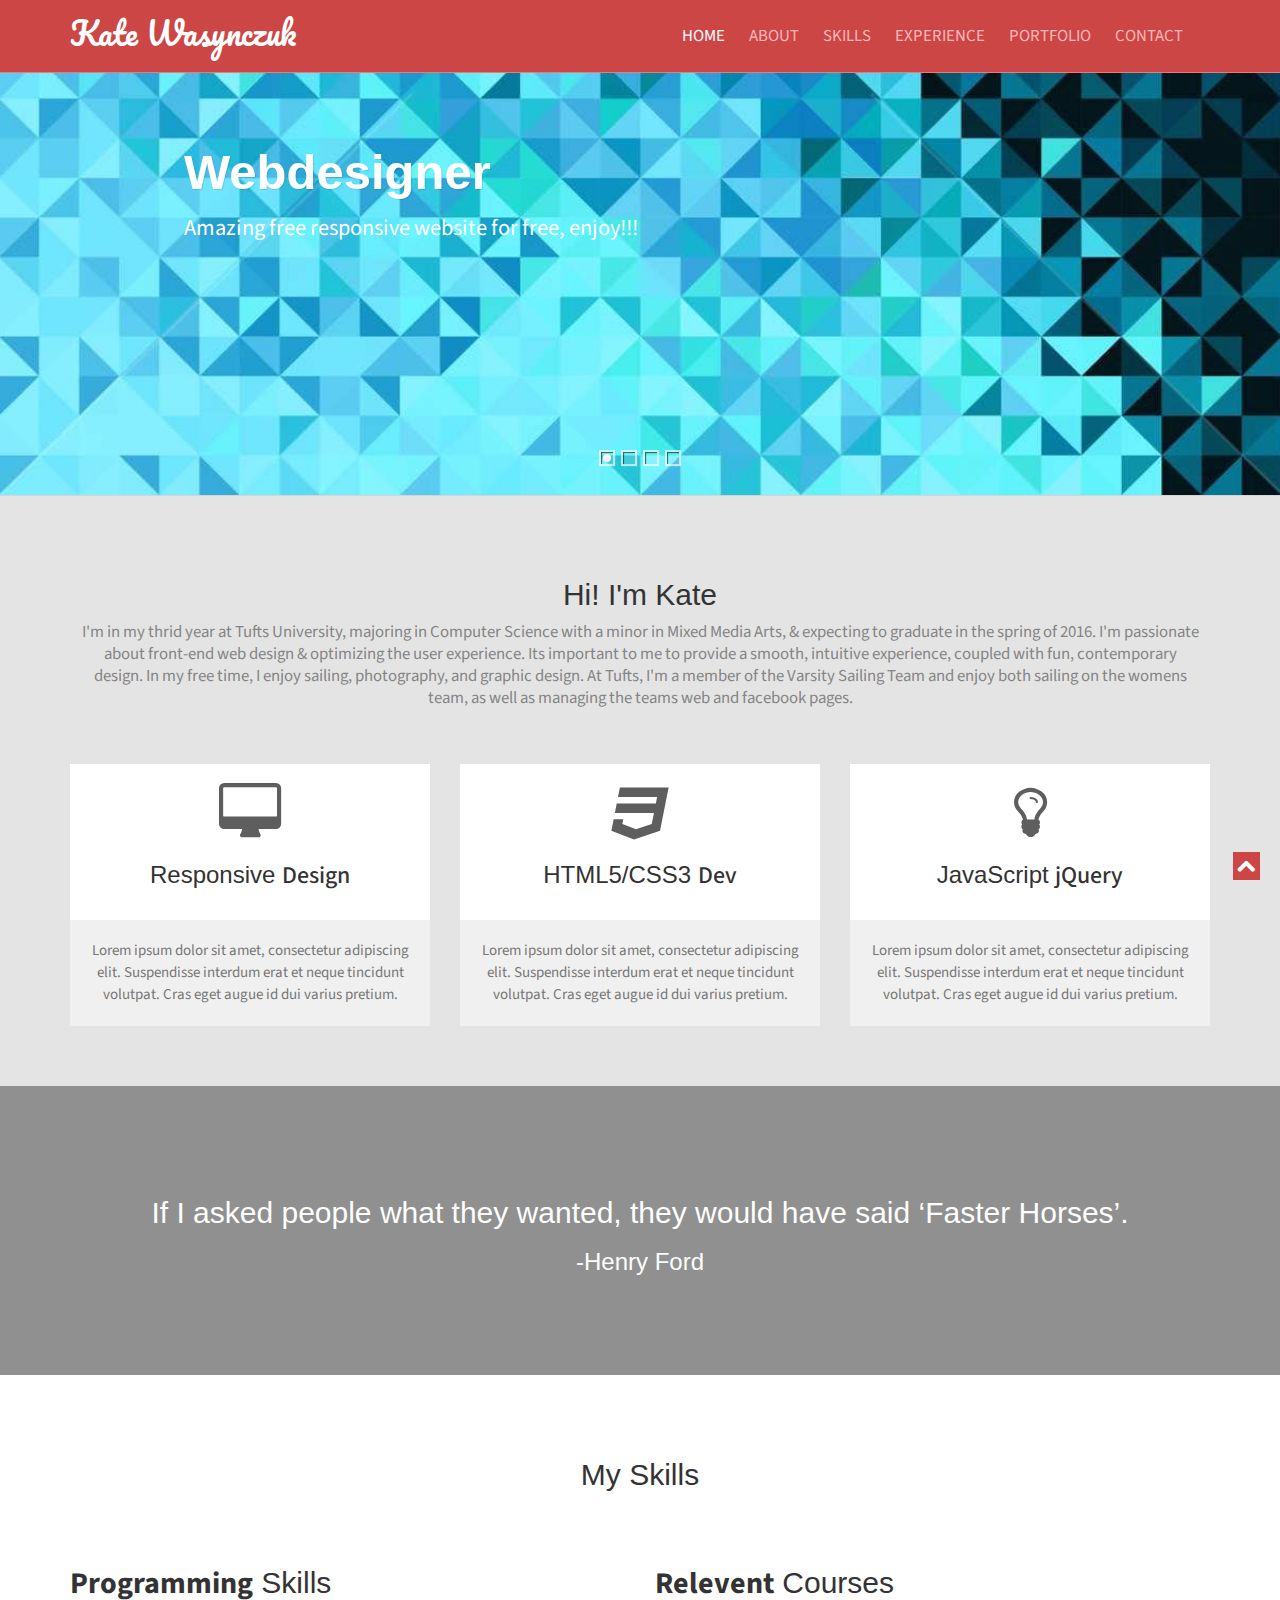
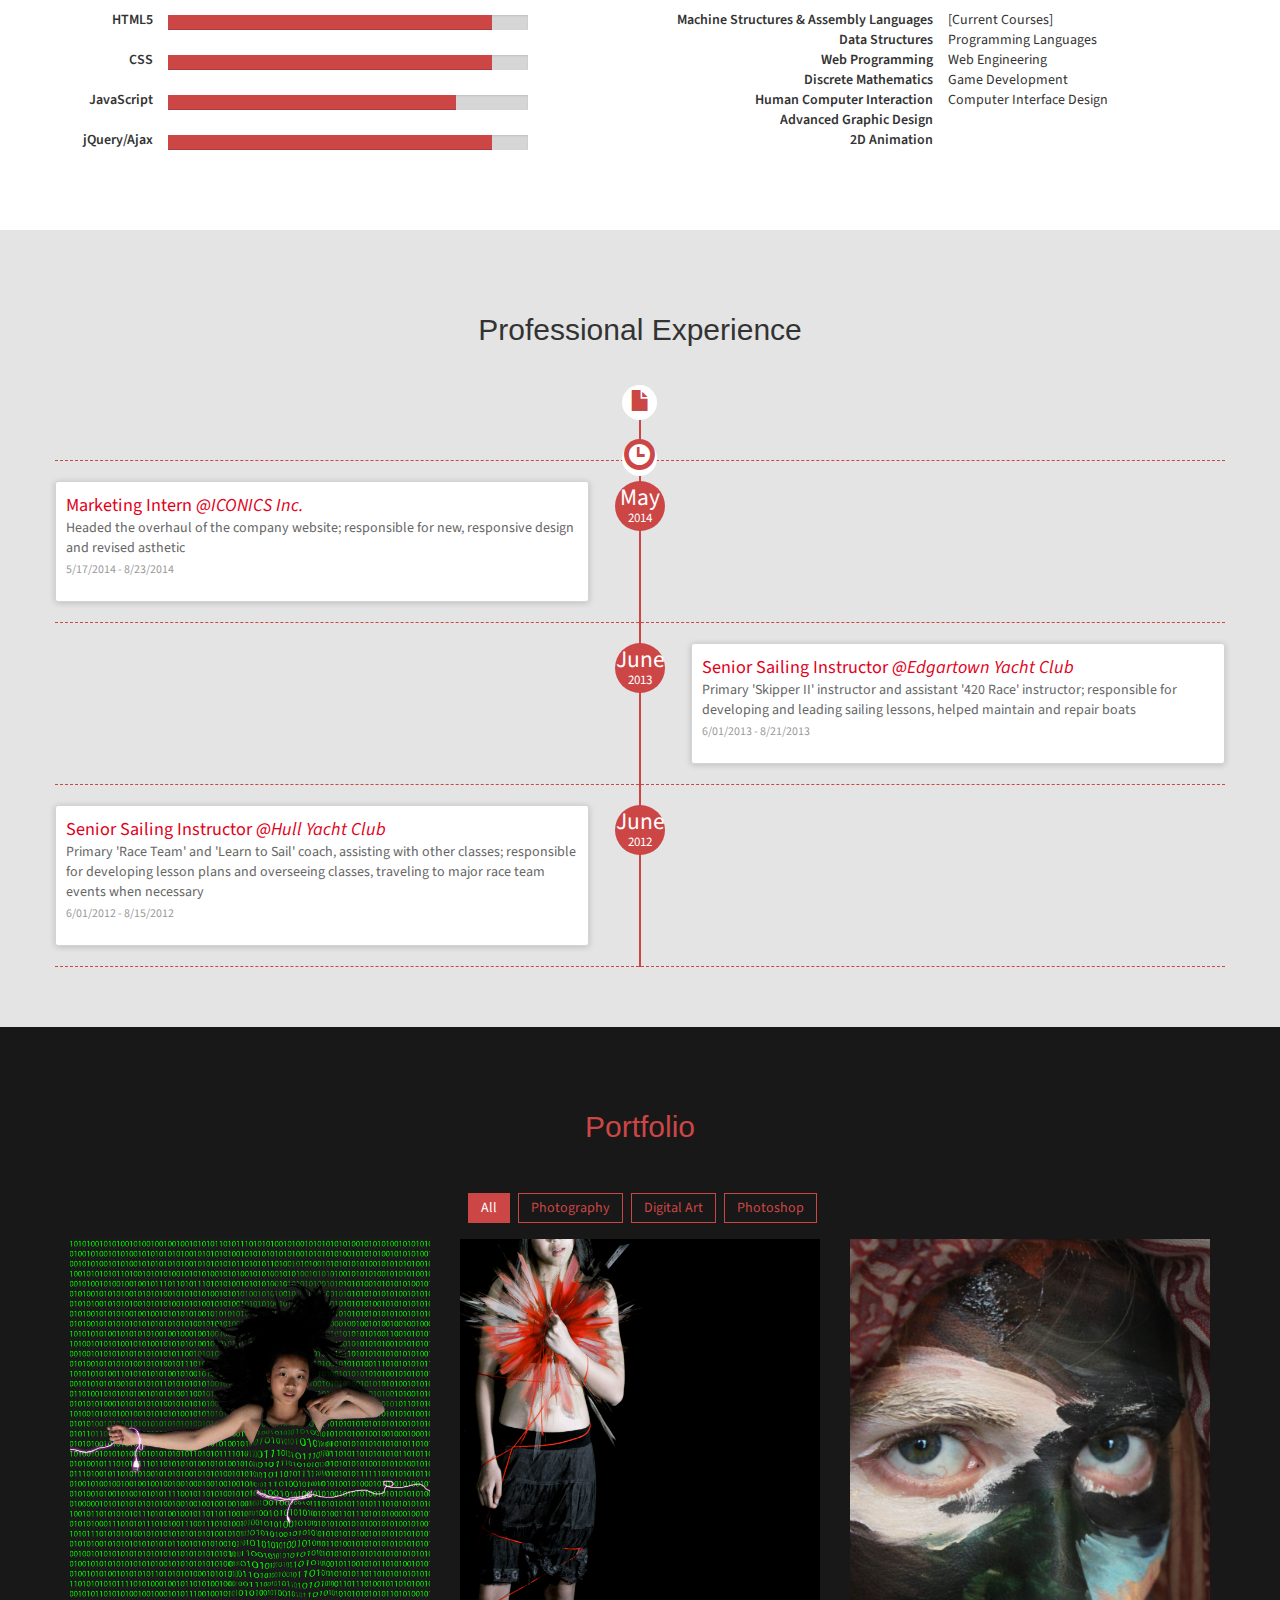
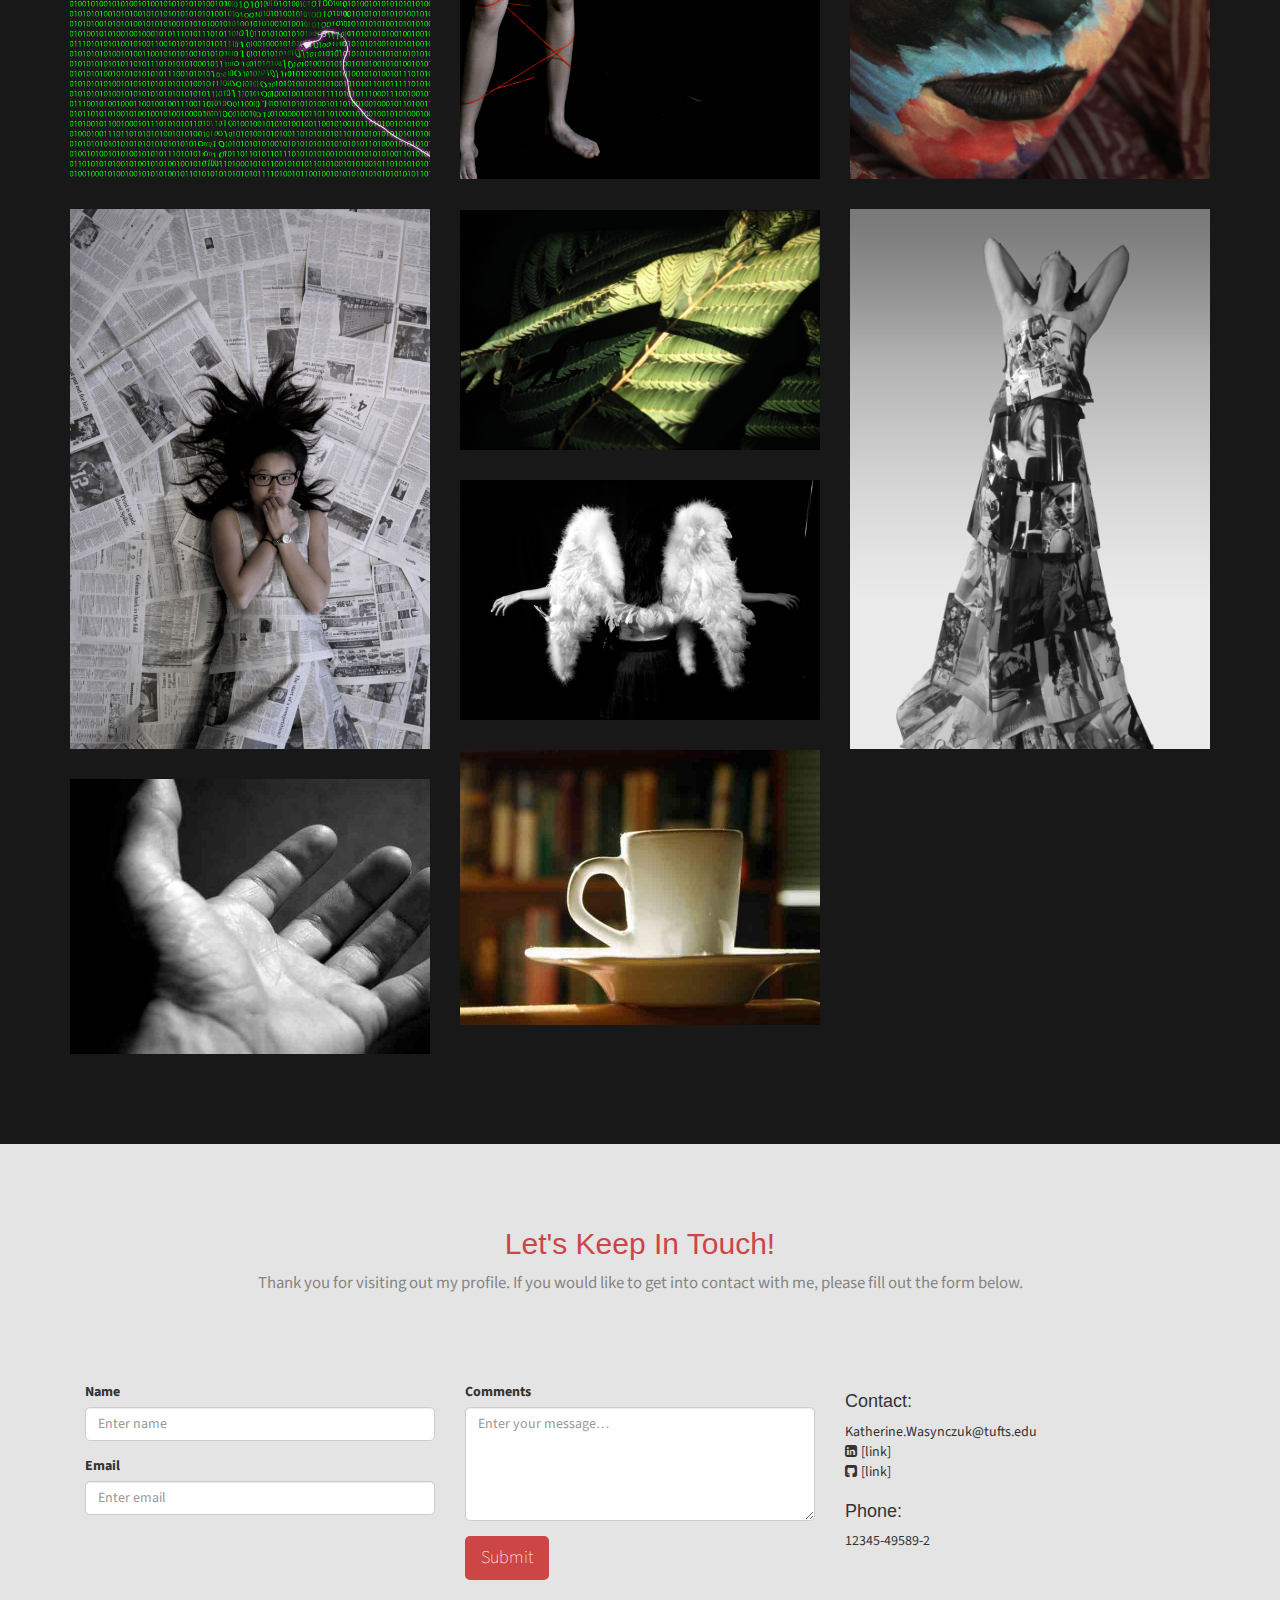
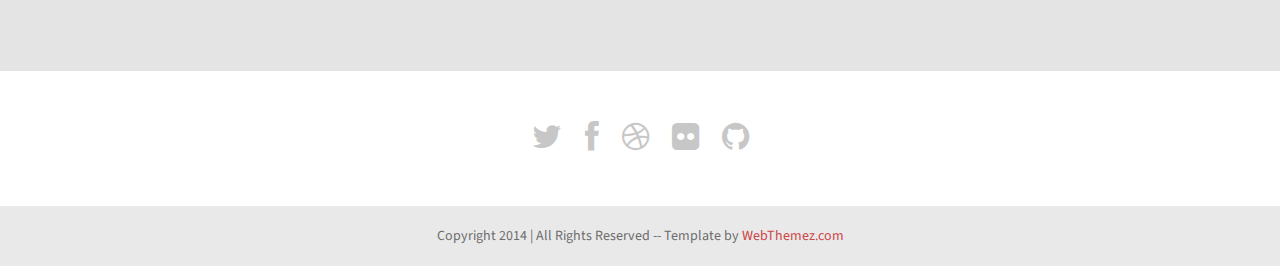
==== index.html @ 1df016c7 "first push" ====
<!doctype html>
<!--[if IE 7 ]>    <html lang="en-gb" class="isie ie7 oldie no-js"> <![endif]-->
<!--[if IE 8 ]>    <html lang="en-gb" class="isie ie8 oldie no-js"> <![endif]-->
<!--[if IE 9 ]>    <html lang="en-gb" class="isie ie9 no-js"> <![endif]-->
<!--[if (gt IE 9)|!(IE)]><!-->
<html lang="en-gb" class="no-js">
<!--<![endif]-->
<head>
    <meta charset="utf-8">
    <meta name="viewport" content="width=device-width, initial-scale=1, maximum-scale=1">
    <!--[if lt IE 9]> 
    <meta http-equiv="X-UA-Compatible" content="IE=edge,chrome=1">
    <![endif]-->
    <title>Kate Wasynczuk</title>
    <meta name="description" content="">
    <meta name="author" content="WebThemez">
    <!--[if lt IE 9]>
        <script src="http://html5shim.googlecode.com/svn/trunk/html5.js"></script>
    <![endif]-->
    <!--[if lte IE 8]>
		<script type="text/javascript" src="http://explorercanvas.googlecode.com/svn/trunk/excanvas.js"></script>
	<![endif]-->
    <link rel="stylesheet" href="css/bootstrap.min.css" />
    <link rel="stylesheet" type="text/css" href="css/isotope.css" media="screen" />
    <link rel="stylesheet" href="js/fancybox/jquery.fancybox.css" type="text/css" media="screen" />
    <link rel="stylesheet" type="text/css" href="css/da-slider.css" />
    <!-- Owl Carousel Assets -->
    <link href="js/owl-carousel/owl.carousel.css" rel="stylesheet">
    <link rel="stylesheet" href="css/styles.css" />
    <!-- Font Awesome -->
    <link href="font/css/font-awesome.min.css" rel="stylesheet">
</head>

<body>
    <header class="header">
        <div class="container">
            <nav class="navbar navbar-inverse" role="navigation">
                <div class="navbar-header">
                    <button type="button" id="nav-toggle" class="navbar-toggle" data-toggle="collapse" data-target="#main-nav">
                        <span class="sr-only">Toggle navigation</span>
                        <span class="icon-bar"></span>
                        <span class="icon-bar"></span>
                        <span class="icon-bar"></span>
                    </button>
                    <a href="#" class="navbar-brand scroll-top logo"><b>Kate Wasynczuk</b></a>
                </div>
                <!--/.navbar-header-->
                <div id="main-nav" class="collapse navbar-collapse">
                    <ul class="nav navbar-nav" id="mainNav">
                        <li class="active"><a href="#home" class="scroll-link">Home</a></li>
                        <li><a href="#aboutUs" class="scroll-link">About</a></li>
                        <li><a href="#skills" class="scroll-link">Skills</a></li>
                        <li><a href="#experience" class="scroll-link">Experience</a></li>
                        <li><a href="#portfolio" class="scroll-link">Portfolio</a></li>
                        <li><a href="#contactUs" class="scroll-link">Contact</a></li>
                    </ul>
                </div>
                <!--/.navbar-collapse-->
            </nav>
            <!--/.navbar-->
        </div>
        <!--/.container-->
    </header>
    <!--/.header-->
    <div id="#top"></div>
    <section id="home">
        <div class="banner-container">
            <img src="images/banner1.jpg" alt="banner" />
            <div class="container banner-content">
                <div id="da-slider" class="da-slider">
                    <div class="da-slide">
                        <h2>Webdesigner</h2>
                        <p>Amazing free responsive website for free, enjoy!!!</p>
                        <div class="da-img"></div>
                    </div>
                    <div class="da-slide">
                        <h2>UX/UI Developer</h2>
                        <p>I develop website using Bootstrap front-end framework..</p>
                        <div class="da-img"></div>
                    </div>
                    <div class="da-slide">
                        <h2>HTML5/CSS3</h2>
                        <p>HTML5 is a markup language used for structuring and presenting Web.</p>
                        <div class="da-img"></div>
                    </div>
                    <div class="da-slide">
                        <h2>JavaScript/jQuery</h2>
                        <p>jQuery: Write Less, Do More...</p>
                        <div class="da-img"></div>
                    </div>
				    <!--<nav class="da-arrows">
                        <span class="da-arrows-prev"></span>
                        <span class="da-arrows-next"></span>
                    </nav>-->
                </div>
            </div>
        </div>
    </section>
    <!--<section id="introText">
        <div class="container">
            <div class="text-center">
            <h1>I create beautiful responsive websites, Yes I am a UX geek</h1>
              <p>Lorem ipsum dolor sit amet, consectetur adipiscing elit. Suspendisse interdum erat et neque tincidunt volutpat. Cras eget augue id dui varius pretium. Cras posuere dolor risus. Pellentesque elementum ultricies quam, sit amet rhoncus nisl viverra in. Cras imperdiet nisi a euismod molestie. Ut a metus arcu. Pellentesque feugiat dictum erat. Nulla vehicula condimentum purus, quis imperdiet nisl ultricies eleifend. Nulla quis rhoncus risus. Ut vel vehicula urna.</p>
            </div>
        </div>

    </section>-->
    <!--About-->
    <section id="aboutUs" class="secPad">
        <div class="container">
            <div class="heading text-center">
                <!-- Heading -->
                <h2>Hi! I'm Kate</h2>
                <p>I'm in my thrid year at Tufts University, majoring in Computer Science with a minor in Mixed Media Arts, & expecting to graduate in the spring of 2016.
                I'm passionate about front-end web design & optimizing the user experience.  Its important to me to  provide a smooth, intuitive experience, coupled with fun, contemporary design. In my free time, I enjoy sailing, photography, and graphic design. At Tufts, I'm a member of the Varsity Sailing Team and enjoy both sailing on the womens team, as well as managing the teams web and facebook pages.</p>
            </div>
            <div class="row">
                <!-- item -->
                <div class="col-md-4 text-center tileBox">
                   <div class="txtHead"> <i class="fa fa-desktop"></i>
                    <h3>Responsive <span class="id-color">Design</span></h3></div>
                    <p>Lorem ipsum dolor sit amet, consectetur adipiscing elit. Suspendisse interdum erat et neque tincidunt volutpat. Cras eget augue id dui varius pretium.</p>
                </div>
                <!-- end: -->

                <!-- item -->
                <div class="col-md-4 text-center tileBox">
                    <div class="txtHead"><i class="fa fa-css3"></i>
                    <h3>HTML5/CSS3 <span class="id-color">Dev</span></h3></div>
                    <p>Lorem ipsum dolor sit amet, consectetur adipiscing elit. Suspendisse interdum erat et neque tincidunt volutpat. Cras eget augue id dui varius pretium.</p>
                </div>
                <!-- end: -->

                <!-- item -->
                <div class="col-md-4 text-center tileBox">
                    <div class="txtHead"><i class="fa fa-lightbulb-o"></i>
                    <h3>JavaScript <span class="id-color">jQuery</span></h3></div>
                    <p>Lorem ipsum dolor sit amet, consectetur adipiscing elit. Suspendisse interdum erat et neque tincidunt volutpat. Cras eget augue id dui varius pretium.</p>
                </div>
                <!-- end: -->
            </div>
        </div>
    </section>
    <!--Quote-->
    <section id="quote" class="bg-parlex">
        <div class="parlex-back">
            <div class="container secPad text-center">
				<h2>If I asked people what they wanted, they would have said ‘Faster Horses’.</h2><h3>-Henry Ford</h3>
            </div>
            <!--/.container-->
        </div>
    </section>
    
    <!--Skills-->
    <section id="skills" class="secPad white">
    	<div class="container">
        <div class="heading text-center">
                <!-- Heading -->
                <h2>My Skills</h2>
                <!--<p>Lorem ipsum dolor sit amet, consectetur adipiscing</p>-->
            </div>
        	<div class="row">
                <div class="col-sm-6">
                    <h2><strong>Programming</strong> Skills</h2>
                    <!--<p class="mrgBtm20">
                        It takes knowledge, smart work, and dedication to make great ideas come to life. I have been helping make great ideas happen for the past 7 years and am always ready for new challenges.
                
                    </p>-->
                    <div class="row">
                        <div class="col-md-2 skilltitle">HTML5</div>
                        <div class="col-md-8">
                            <div class="progress">
                                <div class="progress-bar" role="progressbar" aria-valuenow="90" aria-valuemin="0" aria-valuemax="100" style="width: 90%;">
                                    <span class="sr-only">90% Complete</span>
                                </div>
                            </div>
                        </div>
                    </div>
                    <div class="row">
                        <div class="col-md-2 skilltitle">CSS</div>
                        <div class="col-md-8">
                            <div class="progress">
                                <div class="progress-bar" role="progressbar" aria-valuenow="90" aria-valuemin="0" aria-valuemax="100" style="width: 90%;">
                                    <span class="sr-only">90% Complete</span>
                                </div>
                            </div>
                        </div>
                    </div>
                    <div class="row">
                        <div class="col-md-2 skilltitle">JavaScript</div>
                        <div class="col-md-8">
                            <div class="progress">
                                <div class="progress-bar" role="progressbar" aria-valuenow="80" aria-valuemin="0" aria-valuemax="100" style="width: 80%;">
                                    <span class="sr-only">80% Complete</span>
                                </div>
                            </div>
                        </div>
                    </div>
                    <div class="row">
                        <div class="col-md-2 skilltitle">jQuery/Ajax</div>
                        <div class="col-md-8">
                            <div class="progress">
                                <div class="progress-bar" role="progressbar" aria-valuenow="90" aria-valuemin="0" aria-valuemax="100" style="width: 90%;">
                                    <span class="sr-only">90% Complete</span>
                                </div>
                            </div>
                        </div>
                    </div>      
                </div>
                <div class="col-sm-6">
                    <h2><strong>Relevent</strong> Courses</h2>
                    <!--<p class="mrgBtm20">
                        Problem solving is not always about sitting in a board room talking about the way things should be done. I have a strong background in UI design which allows me to think on my feet and act upon it.
                
                    </p>-->
                    <div class="row">
                        <div class="col-md-6 skilltitle">Machine Structures & Assembly Languages</div>
                        <div class="col-md-5">[Current Courses]
                        </div>
                    </div>
                    <div class="row">
                        <div class="col-md-6 skilltitle">Data Structures</div>
                        <div class="col-md-5">Programming Languages
                        </div>
                    </div>
                    <div class="row">
                        <div class="col-md-6 skilltitle">Web Programming</div>
                        <div class="col-md-5">Web Engineering
                        </div>
                    </div>
                    <div class="row">
                        <div class="col-md-6 skilltitle">Discrete Mathematics</div>
                        <div class="col-md-5">Game Development
                        </div>
                    </div>
                    <div class="row">
                        <div class="col-md-6 skilltitle">Human Computer Interaction</div>
                        <div class="col-md-5">Computer Interface Design
                        </div>
                    </div>
                    <div class="row">
                        <div class="col-md-6 skilltitle">Advanced Graphic Design</div>
                        <div class="col-md-5">
                        </div>
                    </div>
                    <div class="row">
                        <div class="col-md-6 skilltitle">2D Animation</div>
                        <div class="col-md-5">
                        </div>
                    </div>
                    <!--<div class="row">
                        <div class="col-md-5 skilltitle">[Current]</div>
                        <div class="col-md-2">
                        </div>
                    </div>
                    <div class="row">
                        <div class="col-md-5 skilltitle">Programming Languages</div>
                        <div class="col-md-2">
                        </div>
                    </div>
                    <div class="row">
                        <div class="col-md-5 skilltitle">Web Engineering</div>
                        <div class="col-md-2">
                        </div>
                    </div>
                    <div class="row">
                        <div class="col-md-5 skilltitle">Computer Interface Design</div>
                        <div class="col-md-2">
                        </div>
                    </div>
                    <div class="row">
                        <div class="col-md-5 skilltitle">Game Development</div>
                        <div class="col-md-2">
                        </div>
                    </div>-->
                </div>
            </div>
        </div>        
    </section>
    
    <!--Experience-->
    <section id="experience" class="secPad">
    	<div class="container">     
           <div class="heading text-center">
                <!-- Heading -->
                <h2>Professional Experience</h2>
                <!--<p>Lorem ipsum dolor sit amet, consectetur adipiscing</p>-->
            </div>
        <div id="timeline"><div class="row timeline-movement timeline-movement-top">
        <div class="timeline-badge timeline-future-movement">
            <a href="#" title="Resume PDF">
                <span class="glyphicon glyphicon-file"></span>
            </a>
        </div>
        <div class="timeline-badge timeline-filter-movement">
            <a href="#">
                <span class="glyphicon glyphicon-time"></span>
            </a>
        </div>
    
    </div>
    <div class="row timeline-movement">
    
        <div class="timeline-badge">
            <span class="timeline-balloon-date-day">May</span>
            <span class="timeline-balloon-date-month">2014</span>
        </div>
    
    
        <!--<div class="col-sm-6  timeline-item">
            <div class="row">
                <div class="col-sm-11 col-sm-offset-1">
                    <div class="timeline-panel credits">
                        <ul class="timeline-panel-ul">
                            <li><span class="importo">Mussum ipsum cacilds</span></li>
                            <li><span class="causale">Lorem ipsum dolor sit amet, consectetur adipiscing elit. </span> </li>
                            <li><p><small class="text-muted"> 18/02/2014 - Present</small></p> </li>
                        </ul>
                    </div>
    
                </div>
            </div>
        </div>-->
    
        <div class="col-sm-6  timeline-item">
            <div class="row">
                <div class="col-sm-11">
                    <div class="timeline-panel debits">
                        <ul class="timeline-panel-ul">
                            <li><span class="importo">Marketing Intern <i>@ICONICS Inc.</i></span></li>
                            <li><span class="causale">Headed the overhaul of the company website; responsible for new, responsive design and revised asthetic</span> </li>
                            <li><p><small class="text-muted"> 5/17/2014 - 8/23/2014</small></p> </li>
                        </ul>
                    </div>
    
                </div>
            </div>
        </div>
    </div>
    
    <!--due -->
    
    <div class="row timeline-movement">
    
    
        <div class="timeline-badge">
            <span class="timeline-balloon-date-day">June</span>
            <span class="timeline-balloon-date-month">2013</span>
        </div>
    
        <!--<div class="col-sm-offset-6 col-sm-6  timeline-item">
            <div class="row">
                <div class="col-sm-offset-1 col-sm-11">
                    <div class="timeline-panel debits">
                        <ul class="timeline-panel-ul">
                            <li><span class="importo">Mussum ipsum cacilds</span></li>
                            <li><span class="causale">Lorem ipsum dolor sit amet, consectetur adipiscing elit. </span> </li>
                            <li><p><small class="text-muted"> 10/03/2013 - 18/02/2014</small></p> </li>
                        </ul>
                    </div>
    
                </div>
            </div>
        </div>-->
    
        <div class="col-sm-offset-6 col-sm-6  timeline-item">
            <div class="row">
                <div class="col-sm-offset-1 col-sm-11">
                    <div class="timeline-panel debits">
                        <ul class="timeline-panel-ul">
                            <li><span class="importo">Senior Sailing Instructor <i>@Edgartown Yacht Club</i></span></li>
                            <li><span class="causale">Primary 'Skipper II' instructor and assistant '420 Race' instructor; responsible for developing and leading sailing lessons, helped maintain and repair boats</span> </li>
                            <li><p><small class="text-muted"> 6/01/2013 - 8/21/2013</small></p> </li>
                        </ul>
                    </div>
    
                </div>
            </div>
        </div>
    
    
    </div>
    <div class="row timeline-movement">
    
    
        <div class="timeline-badge">
            <span class="timeline-balloon-date-day">June</span>
            <span class="timeline-balloon-date-month">2012</span>
        </div>
    
        <div class="col-sm-6  timeline-item">
            <div class="row">
                <div class="col-sm-11">
                    <div class="timeline-panel debits">
                        <ul class="timeline-panel-ul">
                            <li><span class="importo">Senior Sailing Instructor <i>@Hull Yacht Club</i></span></li>
                            <li><span class="causale">Primary 'Race Team' and 'Learn to Sail' coach, assisting with other classes; responsible for developing lesson plans and overseeing classes, traveling to major race team events when necessary</span> </li>
                            <li><p><small class="text-muted"> 6/01/2012 - 8/15/2012</small></p> </li>
                        </ul>
                    </div>
    
                </div>
            </div>
        </div>
    
        <!--<div class="col-sm-offset-6  col-sm-6  timeline-item">
            <div class="row">
                <div class="col-sm-11">
                    <div class="timeline-panel credits">
                        <ul class="timeline-panel-ul">
                            <li><span class="importo">Mussum ipsum cacilds</span></li>
                            <li><span class="causale">Lorem ipsum dolor sit amet, consectetur adipiscing elit. </span> </li>
                            <li><p><small class="text-muted"> 11/01/2010 - 10/03/2013</small></p> </li>
                        </ul>
                    </div>
    
                </div>
            </div>
        </div>-->
    
    
    </div>
    </div>
    </div>
    
    </section>
    
  
   <!--Portfolio-->
    <section id="portfolio" class="page-section section appear clearfix secPad">
        <div class="container">

            <div class="heading text-center">
                <!-- Heading -->
                <h2>Portfolio</h2>
                <!--<p>At lorem Ipsum available, but the majority have suffered alteration in some form by injected humour.</p>-->
            </div>

            <div class="row">
                <nav id="filter" class="col-md-12 text-center">
                    <ul>
                        <li><a href="#" class="current btn-theme btn-small" data-filter="*">All</a></li>
                        <!--<li><a href="#" class="btn-theme btn-small" data-filter=".webdesign">Web Design</a></li>-->
                        <li><a href="#" class="btn-theme btn-small" data-filter=".photography">Photography</a></li>
                        <li><a href="#" class="btn-theme btn-small" data-filter=".digital">Digital Art</a></li>
                        <li><a href="#" class="btn-theme btn-small" data-filter=".photoshop">Photoshop</a></li>
                    </ul>
                </nav>
                <div class="col-md-12">
                    <div class="row">
                        <div class="portfolio-items isotopeWrapper clearfix" id="3">

                            <article class="col-sm-4 isotopeItem digital">
                                <div class="portfolio-item">
                                    <img src="images/portfolio/digital.jpg" alt="" />
                                    <div class="portfolio-desc align-center">
                                        <div class="folio-info">
                                            <a href="images/portfolio/digital.jpg" class="fancybox">
                                                <!--<h5>title</h5>-->
                                                <i class="fa fa-arrows-alt fa-2x"></i></a>
                                        </div>
                                    </div>
                                </div>
                            </article>

                            <article class="col-sm-4 isotopeItem photoshop">
                                <div class="portfolio-item">
                                    <img src="images/portfolio/explode.jpg" alt="" />
                                    <div class="portfolio-desc align-center">
                                        <div class="folio-info">
                                            <a href="images/portfolio/explode.jpg" class="fancybox">
                                                <!--<h5>title</h5>-->
                                                <i class="fa fa-arrows-alt fa-2x"></i></a>
                                        </div>
                                    </div>
                                </div>
                            </article>


                            <article class="col-sm-4 isotopeItem photography">
                                <div class="portfolio-item">
                                    <img src="images/portfolio/painted.jpg" alt="" />
                                    <div class="portfolio-desc align-center">
                                        <div class="folio-info">
                                            <a href="images/portfolio/painted.jpg" class="fancybox">
                                                <!--<h5>title</h5>-->
                                                <i class="fa fa-arrows-alt fa-2x"></i></a>
                                        </div>
                                    </div>
                                </div>
                            </article>

                            <article class="col-sm-4 isotopeItem photography">
                                <div class="portfolio-item">
                                    <img src="images/portfolio/news.jpg" alt="" />
                                    <div class="portfolio-desc align-center">
                                        <div class="folio-info">
                                            <a href="images/portfolio/news.jpg" class="fancybox">
                                                <!--<h5>title</h5>-->
                                                <i class="fa fa-arrows-alt fa-2x"></i></a>
                                        </div>
                                    </div>
                                </div>
                            </article>

                            <article class="col-sm-4 isotopeItem photography">
                                <div class="portfolio-item">
                                    <img src="images/portfolio/media.jpg" alt="" />
                                    <div class="portfolio-desc align-center">
                                        <div class="folio-info">
                                            <a href="images/portfolio/media.jpg" class="fancybox">
                                                <!--<h5>title</h5>-->
                                                <i class="fa fa-arrows-alt fa-2x"></i></a>
                                        </div>
                                    </div>
                                </div>
                            </article>

                            <article class="col-sm-4 isotopeItem photography">
                                <div class="portfolio-item">
                                    <img src="images/portfolio/leaf.jpg" alt="" />
                                    <div class="portfolio-desc align-center">
                                        <div class="folio-info">
                                            <a href="images/portfolio/leaf.jpg" class="fancybox">
                                                <!--<h5>title</h5>-->
                                                <i class="fa fa-arrows-alt fa-2x"></i></a>
                                        </div>
                                    </div>
                                </div>
                            </article>

                            <article class="col-sm-4 isotopeItem photography">
                                <div class="portfolio-item">
                                    <img src="images/portfolio/angel.jpg" alt="" />
                                    <div class="portfolio-desc align-center">
                                        <div class="folio-info">
                                            <a href="images/portfolio/angel.jpg" class="fancybox">
                                                <!--<h5>title</h5>-->
                                                <i class="fa fa-arrows-alt fa-2x"></i></a>
                                        </div>
                                    </div>
                                </div>
                            </article>

                            <article class="col-sm-4 isotopeItem photography">
                                <div class="portfolio-item">
                                    <img src="images/portfolio/img8.jpg" alt="" />
                                    <div class="portfolio-desc align-center">
                                        <div class="folio-info">
                                            <a href="images/portfolio/img8.jpg" class="fancybox">
                                                <h5>Project Name</h5>
                                                <i class="fa fa-arrows-alt fa-2x"></i></a>
                                        </div>
                                    </div>
                                </div>
                            </article>

                            <article class="col-sm-4 isotopeItem print">
                                <div class="portfolio-item">
                                    <img src="images/portfolio/img9.jpg" alt="" />
                                    <div class="portfolio-desc align-center">
                                        <div class="folio-info">
                                            <a href="images/portfolio/img9.jpg" class="fancybox">
                                                <h5>Project Name</h5>
                                                <i class="fa fa-arrows-alt fa-2x"></i></a>
                                        </div>
                                    </div>
                                </div>
                            </article>
                        </div>

                    </div>


                </div>
            </div>

        </div>
    </section>

	<!--Contact -->
    <section id="contactUs" class="page-section secPad">
        <div class="container">

            <div class="row">
                <div class="heading text-center">
                    <!-- Heading -->
                    <h2>Let's Keep In Touch!</h2>
                    <p>Thank you for visiting out my profile. If you would like to get into contact with me, please fill out the form below.</p>
                </div>
            </div>

            <div class="row mrgn30">

                <form method="post" action="" id="contactfrm" role="form">

                    <div class="col-sm-4">
                        <div class="form-group">
                            <label for="name">Name</label>
                            <input type="text" class="form-control" name="name" id="name" placeholder="Enter name" title="Please enter your name (at least 2 characters)">
                        </div>
                        <div class="form-group">
                            <label for="email">Email</label>
                            <input type="email" class="form-control" name="email" id="email" placeholder="Enter email" title="Please enter a valid email address">
                        </div>
                    </div>
                    <div class="col-sm-4">
                        <div class="form-group">
                            <label for="comments">Comments</label>
                            <textarea name="comment" class="form-control" id="comments" cols="3" rows="5" placeholder="Enter your message…" title="Please enter your message (at least 10 characters)"></textarea>
                        </div>
                        <button name="submit" type="submit" class="btn btn-lg btn-primary" id="submit">Submit</button>
                        <div class="result"></div>
                    </div>
                </form>
                <div class="col-sm-4">
                    <h4>Contact:</h4>
                    <address>
                        Katherine.Wasynczuk@tufts.edu<br>
                        <i class="fa fa-linkedin-square">&nbsp;</i>[link]<br>
                        <i class="fa fa-github-square">&nbsp;</i>[link]
                        <br>
                    </address>
                    <h4>Phone:</h4>
                    <address>
                        12345-49589-2<br>
                    </address>
                </div>
            </div>
        </div>
        <!--/.container-->
    </section>
    <footer>
        <div class="container">
            <div class="social text-center">
                <a href="#"><i class="fa fa-twitter"></i></a>
                <a href="#"><i class="fa fa-facebook"></i></a>
                <a href="#"><i class="fa fa-dribbble"></i></a>
                <a href="#"><i class="fa fa-flickr"></i></a>
                <a href="#"><i class="fa fa-github"></i></a>
            </div>

            <div class="clear"></div>
            <!--CLEAR FLOATS-->
        </div>
    </footer>
    <!--/.page-section-->
    <section class="copyright">
        <div class="container">
            <div class="row">
                <div class="col-sm-12 text-center">
                    Copyright 2014 | All Rights Reserved  -- Template by <a href="http://webThemez.com">WebThemez.com</a>
                </div>
            </div>
            <!-- / .row -->
        </div>
    </section>
    <a href="#top" class="topHome"><i class="fa fa-chevron-up fa-2x"></i></a>

    <!--[if lte IE 8]><script src="//ajax.googleapis.com/ajax/libs/jquery/1.11.0/jquery.min.js"></script><![endif]-->
    <script src="js/modernizr-latest.js"></script>
    <script src="js/jquery-1.8.2.min.js" type="text/javascript"></script>
    <script src="js/bootstrap.min.js" type="text/javascript"></script>
    <script src="js/jquery.isotope.min.js" type="text/javascript"></script>
    <script src="js/fancybox/jquery.fancybox.pack.js" type="text/javascript"></script>
    <script src="js/jquery.nav.js" type="text/javascript"></script>
    <script src="js/jquery.cslider.js" type="text/javascript"></script>
    <script src="js/custom.js" type="text/javascript"></script>
    <script src="js/owl-carousel/owl.carousel.js"></script>
</body>
</html>
---- css/isotope.css ----
/* Start: Recommended Isotope styles */

/**** Isotope Filtering ****/

.isotope-item {
  z-index: 2;
}

.isotope-hidden.isotope-item {
  pointer-events: none;
  z-index: 1;
}

/**** Isotope CSS3 transitions ****/

.isotope,
.isotope .isotope-item {
  -webkit-transition-duration: 0.8s;
     -moz-transition-duration: 0.8s;
      -ms-transition-duration: 0.8s;
       -o-transition-duration: 0.8s;
          transition-duration: 0.8s;
}

.isotope {
  -webkit-transition-property: height, width;
     -moz-transition-property: height, width;
      -ms-transition-property: height, width;
       -o-transition-property: height, width;
          transition-property: height, width;
}

.isotope .isotope-item {
  -webkit-transition-property: -webkit-transform, opacity;
     -moz-transition-property:    -moz-transform, opacity;
      -ms-transition-property:     -ms-transform, opacity;
       -o-transition-property:         top, left, opacity;
          transition-property:         transform, opacity;
}

/**** disabling Isotope CSS3 transitions ****/

.isotope.no-transition,
.isotope.no-transition .isotope-item,
.isotope .isotope-item.no-transition {
  -webkit-transition-duration: 0s;
     -moz-transition-duration: 0s;
      -ms-transition-duration: 0s;
       -o-transition-duration: 0s;
          transition-duration: 0s;
}

/* End: Recommended Isotope styles */



/* disable CSS transitions for containers with infinite scrolling*/
.isotope.infinite-scrolling {
  -webkit-transition: none;
     -moz-transition: none;
      -ms-transition: none;
       -o-transition: none;
          transition: none;
}



/**** Isotope styles ****/

/* required for containers to inherit vertical size from window */
/*html,
body {
  height: 100%;
}*/

#container {
  border: 1px solid #666;
  padding: 5px;
  margin-bottom: 20px;
}

.element {
  width: 110px;
  height: 110px;
  margin: 5px;
  float: left;
  overflow: hidden;
  position: relative;
  background: #888;
  color: #222;
  -webkit-border-top-right-radius: 1.2em;
      -moz-border-radius-topright: 1.2em;
          border-top-right-radius: 1.2em;
}

.element.alkali          { background: #F00; background: hsl(   0, 100%, 50%); }
.element.alkaline-earth  { background: #F80; background: hsl(  36, 100%, 50%); }
.element.lanthanoid      { background: #FF0; background: hsl(  72, 100%, 50%); }
.element.actinoid        { background: #0F0; background: hsl( 108, 100%, 50%); }
.element.transition      { background: #0F8; background: hsl( 144, 100%, 50%); }
.element.post-transition { background: #0FF; background: hsl( 180, 100%, 50%); }
.element.metalloid       { background: #08F; background: hsl( 216, 100%, 50%); }
.element.other.nonmetal  { background: #00F; background: hsl( 252, 100%, 50%); }
.element.halogen         { background: #F0F; background: hsl( 288, 100%, 50%); }
.element.noble-gas       { background: #F08; background: hsl( 324, 100%, 50%); }


.element * {
  position: absolute;
  margin: 0;
}

.element .symbol {
  left: 0.2em;
  top: 0.4em;
  font-size: 3.8em;
  line-height: 1.0em;
  color: #FFF;
}
.element.large .symbol {
  font-size: 4.5em;
}

.element.fake .symbol {
  color: #000;
}

.element .name {
  left: 0.5em;
  bottom: 1.6em;
  font-size: 1.05em;
}

.element .weight {
  font-size: 0.9em;
  left: 0.5em;
  bottom: 0.5em;
}

.element .number {
  font-size: 1.25em;
  font-weight: bold;
  color: hsla(0,0%,0%,.5);
  right: 0.5em;
  top: 0.5em;
}

.variable-sizes .element.width2 { width: 230px; }

.variable-sizes .element.height2 { height: 230px; }

.variable-sizes .element.width2.height2 {
  font-size: 2.0em;
}

.element.large,
.variable-sizes .element.large,
.variable-sizes .element.large.width2.height2 {
  font-size: 3.0em;
  width: 350px;
  height: 350px;
  z-index: 100;
}

.clickable .element:hover {
  cursor: pointer;
}

.clickable .element:hover h3 {
  text-shadow:
    0 0 10px white,
    0 0 10px white
  ;
}

.clickable .element:hover h2 {
  color: white;
}
---- css/da-slider.css ----
.da-slider{
	width: 100%;
	min-width: 520px;
	height: 500px;
	position: relative;
	margin: 4% auto;
	overflow: hidden;
	/*background: transparent url(../images/waves.gif) repeat 0% 0%;
	border-top: 8px solid #efc34a;
	border-bottom: 8px solid #efc34a;
	box-shadow: 0px 1px 1px rgba(0,0,0,0.2), 0px -2px 1px #fff;*/ 
	-webkit-transition: background-position 1s ease-out 0.3s;
	-moz-transition: background-position 1s ease-out 0.3s;
	-o-transition: background-position 1s ease-out 0.3s;
	-ms-transition: background-position 1s ease-out 0.3s;
	transition: background-position 1s ease-out 0.3s;
}
.da-slide{
	position: absolute;
	width: 100%;
	height: 100%;
	top: 0px;
	left: 0px; 
	text-align: left;
}
.da-slide-current{
	z-index: 1000;
}
.da-slider-fb .da-slide{
	left: 100%;
}
.da-slider-fb  .da-slide.da-slide-current{
	left: 0px;
}
.da-slide h2,
.da-slide p,
.da-slide .da-link,
.da-slide .da-img{
	position: absolute;
	opacity: 0;
	left: 110%;
}
.da-slider-fb .da-slide h2,
.da-slider-fb .da-slide p,
.da-slider-fb .da-slide .da-link{
	left: 10%;
	opacity: 1;
}
.da-slider-fb .da-slide .da-img{
	left: 60%;
	opacity: 1;
}
.da-slide h2{
	color: #fff;
	font-size: 66px;
	width: 50%;
	top: 60px;
	white-space: nowrap;
	z-index: 10;
	text-shadow: 1px 1px 1px rgba(0,0,0,0.1); 
	font-weight: 700;
}
.da-slide p{
	width: 45%;
	top: 155px;
	color: #916c05;
	font-size: 18px;
	line-height: 26px;
	height: 80px;
	overflow: hidden;
	font-style: italic;
	font-weight: 400;
	font-style: italic;
}
.da-slide .da-img{
	text-align: center;
	width: 30%;
	top: 70px;
	height: 256px;
	line-height: 320px;
	left: 110%; /*60%*/
}
.da-slide .da-link{
	top: 270px; /*depends on p height*/
	color: #fff;
	text-shadow: 1px 1px 1px rgba(0,0,0,0.2);
	border: 3px solid rgba(255,255,255,0.8);
	padding: 2px 20px 0px;
	font-size: 16px;
	line-height: 30px;
	width: auto;
	text-align: center;
	background: rgba(255,255,255,0.2);
}
.da-slide .da-link:hover{
	background: rgba(255,255,255,0.3);
}
.da-dots{
	width: 100%;
	position: absolute;
	text-align: center;
	left: 0px;
	bottom: 20px;
	z-index: 2000;
	-moz-user-select: none;
	-webkit-user-select: none;
}
.da-dots span{
	display: inline-block;
	position: relative;
	width: 12px;
	height: 12px;
	border-radius: 50%;
	background: #fb6c00;
	margin: 3px;
	cursor: pointer;
	box-shadow: 
		1px 1px 1px rgba(0,0,0,0.1) inset, 
		1px 1px 1px rgba(255,255,255,0.1);
}
.da-dots span.da-dots-current:after{
	content: '';
	width: 8px;
	height: 8px;
	position: absolute;
	top: 2px;
	left: 2px;
	border-radius: 50%;
	background: rgb(255,255,255);
	background: -moz-linear-gradient(top, rgba(255,255,255,1) 0%, rgba(246,246,246,1) 47%, rgba(237,237,237,1) 100%);
	background: -webkit-gradient(linear, left top, left bottom, color-stop(0%,rgba(255,255,255,1)), color-stop(47%,rgba(246,246,246,1)), color-stop(100%,rgba(237,237,237,1)));
	background: -webkit-linear-gradient(top, rgba(255,255,255,1) 0%,rgba(246,246,246,1) 47%,rgba(237,237,237,1) 100%);
	background: -o-linear-gradient(top, rgba(255,255,255,1) 0%,rgba(246,246,246,1) 47%,rgba(237,237,237,1) 100%);
	background: -ms-linear-gradient(top, rgba(255,255,255,1) 0%,rgba(246,246,246,1) 47%,rgba(237,237,237,1) 100%);
	background: linear-gradient(top, rgba(255,255,255,1) 0%,rgba(246,246,246,1) 47%,rgba(237,237,237,1) 100%);
	filter: progid:DXImageTransform.Microsoft.gradient( startColorstr='#ffffff', endColorstr='#ededed',GradientType=0 );
}
.da-arrows{
	-moz-user-select: none;
	-webkit-user-select: none;
}
.da-arrows span{
	position: absolute;
	top: 50%;
	height: 30px;
	width: 30px;
	border-radius: 50%;
	background:rgba(255, 255, 255, 0.29);    
	cursor: pointer;
	z-index: 2000;
	opacity: 0;
	box-shadow: 
		1px 1px 1px rgba(0,0,0,0.1) inset, 
		1px 1px 1px rgba(255,255,255,0.1);
	-webkit-transition: opacity 0.4s ease-in-out-out 0.2s;
	-moz-transition: opacity 0.4s ease-in-out-out 0.2s;
	-o-transition: opacity 0.4s ease-in-out-out 0.2s;
	-ms-transition: opacity 0.4s ease-in-out-out 0.2s;
	transition: opacity 0.4s ease-in-out-out 0.2s;
}
.da-slider:hover .da-arrows span{
	opacity: 1;
}
.da-arrows span:after{
	content: '';
	position: absolute;
	width: 20px;
	height: 20px;
	top: 5px;
	left: 5px;
	background: transparent url(../images/arrows.png) no-repeat top left;
	border-radius: 50%;
	box-shadow: 1px 1px 2px rgba(0,0,0,0.1);
}
.da-arrows span:hover:after{
	box-shadow: 1px 1px 4px rgba(0,0,0,0.3);
}
.da-arrows span:active:after{
	box-shadow: 1px 1px 1px rgba(255,255,255,0.1);
}
.da-arrows span.da-arrows-next:after{
	background-position: top right;
}
.da-arrows span.da-arrows-prev{
	left: 15px;
}
.da-arrows span.da-arrows-next{
	right: 15px;
}

.da-slide-current h2,
.da-slide-current p,
.da-slide-current .da-link{
	left: 10%;
	opacity: 1;
}
.da-slide-current .da-img{
	left: 60%;
	opacity: 1;
}
/* Animation classes and animations */

/* Slide in from the right*/
.da-slide-fromright h2{
	-webkit-animation: fromRightAnim1 0.6s ease-in-out 0.8s both;
	-moz-animation: fromRightAnim1 0.6s ease-in-out 0.8s both;
	-o-animation: fromRightAnim1 0.6s ease-in-out 0.8s both;
	-ms-animation: fromRightAnim1 0.6s ease-in-out 0.8s both;
	animation: fromRightAnim1 0.6s ease-in-out 0.8s both;
}
.da-slide-fromright p{
	-webkit-animation: fromRightAnim2 0.6s ease-in-out 0.8s both;
	-moz-animation: fromRightAnim2 0.6s ease-in-out 0.8s both;
	-o-animation: fromRightAnim2 0.6s ease-in-out 0.8s both;
	-ms-animation: fromRightAnim2 0.6s ease-in-out 0.8s both;
	animation: fromRightAnim2 0.6s ease-in-out 0.8s both;
}
.da-slide-fromright .da-link{
	-webkit-animation: fromRightAnim3 0.4s ease-in-out 1.2s both;
	-moz-animation: fromRightAnim3 0.4s ease-in-out 1.2s both;
	-o-animation: fromRightAnim3 0.4s ease-in-out 1.2s both;
	-ms-animation: fromRightAnim3 0.4s ease-in-out 1.2s both;
	animation: fromRightAnim3 0.4s ease-in-out 1.2s both;
}
.da-slide-fromright .da-img{
	-webkit-animation: fromRightAnim4 0.6s ease-in-out 0.8s both;
	-moz-animation: fromRightAnim4 0.6s ease-in-out 0.8s both;
	-o-animation: fromRightAnim4 0.6s ease-in-out 0.8s both;
	-ms-animation: fromRightAnim4 0.6s ease-in-out 0.8s both;
	animation: fromRightAnim4 0.6s ease-in-out 0.8s both;
}
@-webkit-keyframes fromRightAnim1{
	0%{ left: 110%; opacity: 0; }
	100%{ left: 10%; opacity: 1; }
}
@-webkit-keyframes fromRightAnim2{
	0%{ left: 110%; opacity: 0; }
	100%{ left: 10%; opacity: 1; }
}
@-webkit-keyframes fromRightAnim3{
	0%{ left: 110%; opacity: 0; }
	1%{ left: 10%; opacity: 0; }
	100%{ left: 10%; opacity: 1; }
}
@-webkit-keyframes fromRightAnim4{
	0%{ left: 110%; opacity: 0; }
	100%{ left: 60%; opacity: 1; }
}

@-moz-keyframes fromRightAnim1{
	0%{ left: 110%; opacity: 0; }
	100%{ left: 10%; opacity: 1; }
}
@-moz-keyframes fromRightAnim2{
	0%{ left: 110%; opacity: 0; }
	100%{ left: 10%; opacity: 1; }
}
@-moz-keyframes fromRightAnim3{
	0%{ left: 110%; opacity: 0; }
	1%{ left: 10%; opacity: 0; }
	100%{ left: 10%; opacity: 1; }
}
@-moz-keyframes fromRightAnim4{
	0%{ left: 110%; opacity: 0; }
	100%{ left: 60%; opacity: 1; }
}

@-o-keyframes fromRightAnim1{
	0%{ left: 110%; opacity: 0; }
	100%{ left: 10%; opacity: 1; }
}
@-o-keyframes fromRightAnim2{
	0%{ left: 110%; opacity: 0; }
	100%{ left: 10%; opacity: 1; }
}
@-o-keyframes fromRightAnim3{
	0%{ left: 110%; opacity: 0; }
	1%{ left: 10%; opacity: 0; }
	100%{ left: 10%; opacity: 1; }
}
@-o-keyframes fromRightAnim4{
	0%{ left: 110%; opacity: 0; }
	100%{ left: 60%; opacity: 1; }
}

@-ms-keyframes fromRightAnim1{
	0%{ left: 110%; opacity: 0; }
	100%{ left: 10%; opacity: 1; }
}
@-ms-keyframes fromRightAnim2{
	0%{ left: 110%; opacity: 0; }
	100%{ left: 10%; opacity: 1; }
}
@-ms-keyframes fromRightAnim3{
	0%{ left: 110%; opacity: 0; }
	1%{ left: 10%; opacity: 0; }
	100%{ left: 10%; opacity: 1; }
}
@-ms-keyframes fromRightAnim4{
	0%{ left: 110%; opacity: 0; }
	100%{ left: 60%; opacity: 1; }
}

@keyframes fromRightAnim1{
	0%{ left: 110%; opacity: 0; }
	100%{ left: 10%; opacity: 1; }
}
@keyframes fromRightAnim2{
	0%{ left: 110%; opacity: 0; }
	100%{ left: 10%; opacity: 1; }
}
@keyframes fromRightAnim3{
	0%{ left: 110%; opacity: 0; }
	1%{ left: 10%; opacity: 0; }
	100%{ left: 10%; opacity: 1; }
}
@keyframes fromRightAnim4{
	0%{ left: 110%; opacity: 0; }
	100%{ left: 60%; opacity: 1; }
}
/* Slide in from the left*/
.da-slide-fromleft h2{
	-webkit-animation: fromLeftAnim1 0.6s ease-in-out 0.6s both;
	-moz-animation: fromLeftAnim1 0.6s ease-in-out 0.6s both;
	-o-animation: fromLeftAnim1 0.6s ease-in-out 0.6s both;
	-ms-animation: fromLeftAnim1 0.6s ease-in-out 0.6s both;
	animation: fromLeftAnim1 0.6s ease-in-out 0.6s both;
}
.da-slide-fromleft p{
	-webkit-animation: fromLeftAnim2 0.6s ease-in-out 0.6s both;
	-moz-animation: fromLeftAnim2 0.6s ease-in-out 0.6s both;
	-o-animation: fromLeftAnim2 0.6s ease-in-out 0.6s both;
	-ms-animation: fromLeftAnim2 0.6s ease-in-out 0.6s both;
	animation: fromLeftAnim2 0.6s ease-in-out 0.6s both;
}
.da-slide-fromleft .da-link{
	-webkit-animation: fromLeftAnim3 0.4s ease-in-out 1.2s both;
	-moz-animation: fromLeftAnim3 0.4s ease-in-out 1.2s both;
	-o-animation: fromLeftAnim3 0.4s ease-in-out 1.2s both;
	-ms-animation: fromLeftAnim3 0.4s ease-in-out 1.2s both;
	animation: fromLeftAnim3 0.4s ease-in-out 1.2s both;
}
.da-slide-fromleft .da-img{
	-webkit-animation: fromLeftAnim4 0.6s ease-in-out 0.6s both;
	-moz-animation: fromLeftAnim4 0.6s ease-in-out 0.6s both;
	-o-animation: fromLeftAnim4 0.6s ease-in-out 0.6s both;
	-ms-animation: fromLeftAnim4 0.6s ease-in-out 0.6s both;
	animation: fromLeftAnim4 0.6s ease-in-out 0.6s both;
}
@-webkit-keyframes fromLeftAnim1{
	0%{ left: -110%; opacity: 0; }
	100%{ left: 10%; opacity: 1; }
}
@-webkit-keyframes fromLeftAnim2{
	0%{ left: -110%; opacity: 0; }
	100%{ left: 10%; opacity: 1; }
}
@-webkit-keyframes fromLeftAnim3{
	0%{ left: -110%; opacity: 0; }
	1%{ left: 10%; opacity: 0; }
	100%{ left: 10%; opacity: 1; }
}
@-webkit-keyframes fromLeftAnim4{
	0%{ left: -110%; opacity: 0; }
	100%{ left: 60%; opacity: 1; }
}

@-moz-keyframes fromLeftAnim1{
	0%{ left: -110%; opacity: 0; }
	100%{ left: 10%; opacity: 1; }
}
@-moz-keyframes fromLeftAnim2{
	0%{ left: -110%; opacity: 0; }
	100%{ left: 10%; opacity: 1; }
}
@-moz-keyframes fromLeftAnim3{
	0%{ left: -110%; opacity: 0; }
	1%{ left: 10%; opacity: 0; }
	100%{ left: 10%; opacity: 1; }
}
@-moz-keyframes fromLeftAnim4{
	0%{ left: -110%; opacity: 0; }
	100%{ left: 60%; opacity: 1; }
}

@-o-keyframes fromLeftAnim1{
	0%{ left: -110%; opacity: 0; }
	100%{ left: 10%; opacity: 1; }
}
@-o-keyframes fromLeftAnim2{
	0%{ left: -110%; opacity: 0; }
	100%{ left: 10%; opacity: 1; }
}
@-o-keyframes fromLeftAnim3{
	0%{ left: -110%; opacity: 0; }
	1%{ left: 10%; opacity: 0; }
	100%{ left: 10%; opacity: 1; }
}
@-o-keyframes fromLeftAnim4{
	0%{ left: -110%; opacity: 0; }
	100%{ left: 60%; opacity: 1; }
}

@-ms-keyframes fromLeftAnim1{
	0%{ left: -110%; opacity: 0; }
	100%{ left: 10%; opacity: 1; }
}
@-ms-keyframes fromLeftAnim2{
	0%{ left: -110%; opacity: 0; }
	100%{ left: 10%; opacity: 1; }
}
@-ms-keyframes fromLeftAnim3{
	0%{ left: -110%; opacity: 0; }
	1%{ left: 10%; opacity: 0; }
	100%{ left: 10%; opacity: 1; }
}
@-ms-keyframes fromLeftAnim4{
	0%{ left: -110%; opacity: 0; }
	100%{ left: 60%; opacity: 1; }
}

@keyframes fromLeftAnim1{
	0%{ left: -110%; opacity: 0; }
	100%{ left: 10%; opacity: 1; }
}
@keyframes fromLeftAnim2{
	0%{ left: -110%; opacity: 0; }
	100%{ left: 10%; opacity: 1; }
}
@keyframes fromLeftAnim3{
	0%{ left: -110%; opacity: 0; }
	1%{ left: 10%; opacity: 0; }
	100%{ left: 10%; opacity: 1; }
}
@keyframes fromLeftAnim4{
	0%{ left: -110%; opacity: 0; }
	100%{ left: 60%; opacity: 1; }
}
/* Slide out to the right */
.da-slide-toright h2{
	-webkit-animation: toRightAnim1 0.6s ease-in-out 0.6s both;
	-moz-animation: toRightAnim1 0.6s ease-in-out 0.6s both;
	-o-animation: toRightAnim1 0.6s ease-in-out 0.6s both;
	-ms-animation: toRightAnim1 0.6s ease-in-out 0.6s both;
	animation: toRightAnim1 0.6s ease-in-out 0.6s both;
}
.da-slide-toright p{
	-webkit-animation: toRightAnim2 0.6s ease-in-out 0.3s both;
	-moz-animation: toRightAnim2 0.6s ease-in-out 0.3s both;
	-o-animation: toRightAnim2 0.6s ease-in-out 0.3s both;
	-ms-animation: toRightAnim2 0.6s ease-in-out 0.3s both;
	animation: toRightAnim2 0.6s ease-in-out 0.3s both;
}
.da-slide-toright .da-link{
	-webkit-animation: toRightAnim3 0.4s ease-in-out both;
	-moz-animation: toRightAnim3 0.4s ease-in-out both;
	-o-animation: toRightAnim3 0.4s ease-in-out both;
	-ms-animation: toRightAnim3 0.4s ease-in-out both;
	animation: toRightAnim3 0.4s ease-in-out both;
}
.da-slide-toright .da-img{
	-webkit-animation: toRightAnim4 0.6s ease-in-out both;
	-moz-animation: toRightAnim4 0.6s ease-in-out both;
	-o-animation: toRightAnim4 0.6s ease-in-out both;
	-ms-animation: toRightAnim4 0.6s ease-in-out both;
	animation: toRightAnim4 0.6s ease-in-out both;
}
@-webkit-keyframes toRightAnim1{
	0%{ left: 10%;  opacity: 1; }
	100%{ left: 100%; opacity: 0; }
}
@-webkit-keyframes toRightAnim2{
	0%{ left: 10%;  opacity: 1; }
	100%{ left: 100%; opacity: 0; }
}
@-webkit-keyframes toRightAnim3{
	0%{ left: 10%;  opacity: 1; }
	99%{ left: 10%; opacity: 0; }
	100%{ left: 100%; opacity: 0; }
}
@-webkit-keyframes toRightAnim4{
	0%{ left: 60%;  opacity: 1; }
	30%{ left: 55%;  opacity: 1; }
	100%{ left: 100%; opacity: 0; }
}

@-moz-keyframes toRightAnim1{
	0%{ left: 10%;  opacity: 1; }
	100%{ left: 100%; opacity: 0; }
}
@-moz-keyframes toRightAnim2{
	0%{ left: 10%;  opacity: 1; }
	100%{ left: 100%; opacity: 0; }
}
@-moz-keyframes toRightAnim3{
	0%{ left: 10%;  opacity: 1; }
	99%{ left: 10%; opacity: 0; }
	100%{ left: 100%; opacity: 0; }
}
@-moz-keyframes toRightAnim4{
	0%{ left: 60%;  opacity: 1; }
	30%{ left: 55%;  opacity: 1; }
	100%{ left: 100%; opacity: 0; }
}

@-o-keyframes toRightAnim1{
	0%{ left: 10%;  opacity: 1; }
	100%{ left: 100%; opacity: 0; }
}
@-o-keyframes toRightAnim2{
	0%{ left: 10%;  opacity: 1; }
	100%{ left: 100%; opacity: 0; }
}
@-o-keyframes toRightAnim3{
	0%{ left: 10%;  opacity: 1; }
	99%{ left: 10%; opacity: 0; }
	100%{ left: 100%; opacity: 0; }
}
@-o-keyframes toRightAnim4{
	0%{ left: 60%;  opacity: 1; }
	30%{ left: 55%;  opacity: 1; }
	100%{ left: 100%; opacity: 0; }
}

@-ms-keyframes toRightAnim1{
	0%{ left: 10%;  opacity: 1; }
	100%{ left: 100%; opacity: 0; }
}
@-ms-keyframes toRightAnim2{
	0%{ left: 10%;  opacity: 1; }
	100%{ left: 100%; opacity: 0; }
}
@-ms-keyframes toRightAnim3{
	0%{ left: 10%;  opacity: 1; }
	99%{ left: 10%; opacity: 0; }
	100%{ left: 100%; opacity: 0; }
}
@-ms-keyframes toRightAnim4{
	0%{ left: 60%;  opacity: 1; }
	30%{ left: 55%;  opacity: 1; }
	100%{ left: 100%; opacity: 0; }
}

@keyframes toRightAnim1{
	0%{ left: 10%;  opacity: 1; }
	100%{ left: 100%; opacity: 0; }
}
@keyframes toRightAnim2{
	0%{ left: 10%;  opacity: 1; }
	100%{ left: 100%; opacity: 0; }
}
@keyframes toRightAnim3{
	0%{ left: 10%;  opacity: 1; }
	99%{ left: 10%; opacity: 0; }
	100%{ left: 100%; opacity: 0; }
}
@keyframes toRightAnim4{
	0%{ left: 60%;  opacity: 1; }
	30%{ left: 55%;  opacity: 1; }
	100%{ left: 100%; opacity: 0; }
}
/* Slide out to the left*/
.da-slide-toleft h2{
	-webkit-animation: toLeftAnim1 0.6s ease-in-out both;
	-moz-animation: toLeftAnim1 0.6s ease-in-out both;
	-o-animation: toLeftAnim1 0.6s ease-in-out both;
	-ms-animation: toLeftAnim1 0.6s ease-in-out both;
	animation: toLeftAnim1 0.6s ease-in-out both;
}
.da-slide-toleft p{
	-webkit-animation: toLeftAnim2 0.6s ease-in-out 0.3s both;
	-moz-animation: toLeftAnim2 0.6s ease-in-out 0.3s both;
	-o-animation: toLeftAnim2 0.6s ease-in-out 0.3s both;
	-ms-animation: toLeftAnim2 0.6s ease-in-out 0.3s both;
	animation: toLeftAnim2 0.6s ease-in-out 0.3s both;
}
.da-slide-toleft .da-link{
	-webkit-animation: toLeftAnim3 0.6s ease-in-out 0.6s both;
	-moz-animation: toLeftAnim3 0.6s ease-in-out 0.6s both;
	-o-animation: toLeftAnim3 0.6s ease-in-out 0.6s both;
	-ms-animation: toLeftAnim3 0.6s ease-in-out 0.6s both;
	animation: toLeftAnim3 0.6s ease-in-out 0.6s both;
}
.da-slide-toleft .da-img{
	-webkit-animation: toLeftAnim4 0.6s ease-in-out 0.5s both;
	-moz-animation: toLeftAnim4 0.6s ease-in-out 0.5s both;
	-o-animation: toLeftAnim4 0.6s ease-in-out 0.5s both;
	-ms-animation: toLeftAnim4 0.6s ease-in-out 0.5s both;
	animation: toLeftAnim4 0.6s ease-in-out 0.5s both;
}
@-webkit-keyframes toLeftAnim1{
	0%{ left: 10%;  opacity: 1; }
	30%{ left: 15%;  opacity: 1; }
	100%{ left: -50%; opacity: 0; }
}
@-webkit-keyframes toLeftAnim2{
	0%{ left: 10%;  opacity: 1; }
	30%{ left: 15%;  opacity: 1; }
	100%{ left: -50%; opacity: 0; }
}
@-webkit-keyframes toLeftAnim3{
	0%{ left: 10%;  opacity: 1; }
	100%{ left: -50%; opacity: 0; }
}
@-webkit-keyframes toLeftAnim4{
	0%{ left: 60%;  opacity: 1; }
	70%{ left: 30%;  opacity: 0; }
	100%{ left: -50%; opacity: 0; }
}

@-moz-keyframes toLeftAnim1{
	0%{ left: 10%;  opacity: 1; }
	30%{ left: 15%;  opacity: 1; }
	100%{ left: -50%; opacity: 0; }
}
@-moz-keyframes toLeftAnim2{
	0%{ left: 10%;  opacity: 1; }
	30%{ left: 15%;  opacity: 1; }
	100%{ left: -50%; opacity: 0; }
}
@-moz-keyframes toLeftAnim3{
	0%{ left: 10%;  opacity: 1; }
	100%{ left: -50%; opacity: 0; }
}
@-moz-keyframes toLeftAnim4{
	0%{ left: 60%;  opacity: 1; }
	70%{ left: 30%;  opacity: 0; }
	100%{ left: -50%; opacity: 0; }
}

@-o-keyframes toLeftAnim1{
	0%{ left: 10%;  opacity: 1; }
	30%{ left: 15%;  opacity: 1; }
	100%{ left: -50%; opacity: 0; }
}
@-o-keyframes toLeftAnim2{
	0%{ left: 10%;  opacity: 1; }
	30%{ left: 15%;  opacity: 1; }
	100%{ left: -50%; opacity: 0; }
}
@-o-keyframes toLeftAnim3{
	0%{ left: 10%;  opacity: 1; }
	100%{ left: -50%; opacity: 0; }
}
@-o-keyframes toLeftAnim4{
	0%{ left: 60%;  opacity: 1; }
	70%{ left: 30%;  opacity: 0; }
	100%{ left: -50%; opacity: 0; }
}

@-ms-keyframes toLeftAnim1{
	0%{ left: 10%;  opacity: 1; }
	30%{ left: 15%;  opacity: 1; }
	100%{ left: -50%; opacity: 0; }
}
@-ms-keyframes toLeftAnim2{
	0%{ left: 10%;  opacity: 1; }
	30%{ left: 15%;  opacity: 1; }
	100%{ left: -50%; opacity: 0; }
}
@-ms-keyframes toLeftAnim3{
	0%{ left: 10%;  opacity: 1; }
	100%{ left: -50%; opacity: 0; }
}
@-ms-keyframes toLeftAnim4{
	0%{ left: 60%;  opacity: 1; }
	70%{ left: 30%;  opacity: 0; }
	100%{ left: -50%; opacity: 0; }
}

@keyframes toLeftAnim1{
	0%{ left: 10%;  opacity: 1; }
	30%{ left: 15%;  opacity: 1; }
	100%{ left: -50%; opacity: 0; }
}
@keyframes toLeftAnim2{
	0%{ left: 10%;  opacity: 1; }
	30%{ left: 15%;  opacity: 1; }
	100%{ left: -50%; opacity: 0; }
}
@keyframes toLeftAnim3{
	0%{ left: 10%;  opacity: 1; }
	100%{ left: -50%; opacity: 0; }
}
@keyframes toLeftAnim4{
	0%{ left: 60%;  opacity: 1; }
	70%{ left: 30%;  opacity: 0; }
	100%{ left: -50%; opacity: 0; }
}

@media (min-width: 768px) {
 
}
@media (max-width: 768px) {
 
}
@media (max-width: 480px) {
 
}
---- css/styles.css ----
/*
Theme Name: City Square Theme
Author URI: http://webthemez.com/
Description: This theme is a pretty versatile, that places the emphasis of the home page. It would be great for a corporate websites, business websites, personal blog.
License: Free to use for personal and commercial, but you need to place back link in the bottom of the template.
*/
@import url(http://fonts.googleapis.com/css?family=Source+Sans+Pro:400,600,700);
@import url(http://fonts.googleapis.com/css?family=Pacifico);

* {
    margin: 0;
    padding: 0;
    font-family: 'Source Sans Pro', sans-serif;
}

body {
    font-size: 14px;
    font-family: 'Source Sans Pro', sans-serif;
    -webkit-font-smoothing: antialiased;
    background: #E4E4E4;
}

::selection {
    color: #fff;
    background: #CC4646;
}

::-moz-selection {
    color: #fff;
    background: #CC4646;
}

p {
    color: #858585;
	line-height:22px;
}
.white{
	background:#fff;
	}
.pDark p {
    color: #6D6D6D;
}

.pDark h3 {
    color: #BEBEBE;
}

.btn, .form-control, .team-socials i {
    border-radius: 5px !important;
}

.button-outline {
    -webkit-font-smoothing: antialiased;
    display: inline-block;
    vertical-align: middle;
    zoom: 1;
    color: #fff;
    padding: 10px 25px;
    border: 2px solid #fff;
    border-radius: 0px;
    font-size: 16px;
    font-weight: 400;
    background: rgba(255,255,255,0.15);
}

    .button-outline:hover {
        color: #fff;
        background: rgba(255,255,255,0.35);
    }

a {
    color: #CC4646;
    text-decoration: none;
    text-shadow: none;
    -webkit-transition: all 0.2s linear;
    -moz-transition: all 0.2s linear;
    -ms-transition: all 0.2s linear;
    -o-transition: all 0.2s linear;
    transition: all 0.2s linear;
}

    a:hover {
        color: #DF3927;
        text-decoration: none;
    }

.btn {
    border: 0px;
    border-radius: 0px;
}
.btn:hover {
background: #E24040;
}

.btn-primary {
    background: #CC4646;
}

.form-control {
    border-radius: 0px;
}

.mrgn30 {
    margin: 30px 0;
}

.copyright {
    color: #6D6D6D;
    background: #E9E9E9;
    padding: 20px 0;
}

#top {
    position: relative;
}

.topHome {
    position: fixed;
    bottom: 20px;
    right: 20px;
    z-index: 5;
	background: #CC4646;
}
.topHome .fa-2x {
font-size: 20px;
color:#fff;
margin: 4px;
}
/* Header 
----------------------------------------------*/
.header {
    position: fixed;
    width: 100%;
    background: #CC4646;
    z-index: 50;
    border-radius: 0;
    top: 0px;
    border-bottom: 1px solid #F57676;
}

.navbar-inverse .navbar-toggle {
    border-color: #CC4646;
    background-color: #CC4646;
}
.header .navbar {
margin: 0;
background: transparent !important;
}
    .navbar-inverse .navbar-toggle .icon-bar {
        /*background-color: #CC4646;*/;
    }

    .navbar-inverse .navbar-toggle:hover, .navbar-inverse .navbar-toggle:focus {
        background: #CC4646;
    }

.navbar-inverse .navbar-nav > li > a:hover, .navbar-inverse .navbar-nav > li > a:focus {
    color: #CC4646;
}

.navbar-inverse .navbar-toggle:hover .icon-bar {
    background: #fff;
}
.navbar-inverse .navbar-nav > li > a {
	color: #FFB8B8;
}
.navbar-inverse .navbar-nav > li > a:hover, .navbar-inverse .navbar-nav > li > a:focus {
color: #FFFFFF;
}
.navbar-inverse .navbar-nav > .active > a, .navbar-inverse .navbar-nav > .active > a:hover, .navbar-inverse .navbar-nav > .active > a:focus {
color: #FFFFFF;
background: none;
}	
.navbar-toggle {
}
/*.carousel-inner*/
#myCarousel {
    margin-top: 50px;
    border-bottom: 4px solid #CC4646;
}

.carousel-inner > .item {
}

.carousel-caption {
    padding: 0px;
    bottom: 40%;
    display: block;
    height: 80px;
}

    .carousel-caption h1 {
        font-size: 45px;
        padding: 10px 15px;
        background: rgba(128, 180, 33, 0.80);
        color: #FFFFFF;
        text-shadow: none;
        font-weight: bold;
        display: inline-block;
    }

    .carousel-caption h3 {
        font-size: 30px;
        color: #1C4604;
        font-weight: bold;
        text-shadow: #fff 1px 1px 1px;
    }

.actionPanel {
    padding: 25px 0;
    background: #CC4646;
}

    .actionPanel h3 {
        margin: 0px;
    }

.circle {
    background: #CC4646;
    height: 60px;
    width: 60px;
    border-radius: 35px;
    color: #fff;
    line-height: 60px !important;
}
/*----Nav ----*/
.header .navbar-brand {
    float: left;
    padding: 16px 15px;
    line-height: 18px;
    height: 50px;
    /*color:#CC4646;*/;
}

.navbar-brand b {
    color: #fff;
	font-family: 'Pacifico', cursive;
	font-weight:400;
}

.logo {
    font-size: 2.2em;
    text-shadow: none;
    margin: 8px 0 0 0;
}

    .logo:hover {
        color: #5A5A5A;
    }

.header .navbar {
    margin: 0;
    background: #fff;
    border: 0;
}

.navbar-inverse .navbar-nav > li > a {
    font-size: 1.2em;
    line-height: normal;
    margin: 17px;
    padding: 6px 10px !important;
    border-radius: 5px;
}

.navbar-inverse .navbar-nav > .active > a, .navbar-inverse .navbar-nav > .active > a:hover, .navbar-inverse .navbar-nav > .active > a:focus {
    color: #fff;
    background: none;
}

.navbar-nav > li:hover > a {
    color: #fff;
}

.header .navbar-nav > li > a {
    padding: 25px 18px;
    text-transform: uppercase;
}

.page-section {
    width: 100%;
    height: auto;
    padding: 30px 0;
}

.noPadd {
    padding: 0;
}

.page-section h1 {
    font-size: 3.5em;
    margin: 90px 0 30px;
    line-height: 1.2em;
}

    .page-section h1 span {
        font-weight: 200;
    }

.page-section h2 {
    color: #CC4646;
}

.page-section p {
    font-size: 1.1em;
    line-height: 1.6em;
}

.darkBg {
    background: rgb(44, 44, 44);
}

    .darkBg .fa {
        color: #CC4646;
    }
/*--- Banner ----*/
.banner-container {
    width: 100%;
    position: relative;
    padding: 0px;
    box-shadow: 0px 0px 1px rgba(0,0,0,0.4);
    /*background: url("../images/banner-bg.jpg") no-repeat;*/
    background-size: 100% 100%;
    background-size: cover;
    margin-top: 60px;
    position: relative;
}

    .banner-container > img {
        width: 100%;
    }

.banner-content {
    position: absolute;
    z-index: 3;
    top: 0px;
    left: 0px;
    right: 0px;
}

    .banner-content h2 {
        color: #fff;
        font-size: 3.5em;
        margin: 2% 0 30px;
        line-height: 1.2em;
    }

    .banner-content p {
        font-size: 1.6em;
        font-weight: normal;
        font-style: normal;
        color: #fff;
    }

.da-slider {
    margin: 0 auto !important;
}

.sub-heading {
    padding: 15px 0;
}

    .sub-heading h2 {
        font-size: 18px;
        margin: 15px 0 8px !important;
    }

    .sub-heading p {
        color: #5A5A5A;
    }

.heading { 
    padding: 3px 10px;
    padding-bottom: 15px;
    margin-bottom: 30px;
    display: block;
}

    .heading p {
        font-size: 1.2em;
    }

.pdingBtm30 {
    padding-bottom: 30px;
}

.da-arrows span:after {
    width: 25px;
    height: 24px;
}

.da-arrows span {
    position: absolute;
    top: 50%;
    height: 34px;
    width: 34px;
    border-radius: 60px;
    background: none;
}

.da-dots span {
    display: inline-block;
    position: relative;
    width: 16px;
    height: 16px;
    border-radius: 0px;
    background: rgba(255, 255, 255, 0.13);
    margin: 3px;
    cursor: pointer;
    box-shadow: 1px 1px 1px rgba(0,0,0,0.6) inset, 1px 1px 1px rgba(255,255,255,0.1);
    border: 2px solid rgba(255, 255, 255, 0.6);
}
.secPad{
	padding:60px 0;
}
/*Intro Content*/
#introText {
padding:50px 0;
background:#fff;
}

#aboutUs .txtHead{
background:#fff;
padding:20px 10px;
}
#aboutUs .txtHead .fa {
font-size: 58px;
color: #5E5E5E;
}
.tileBox p{
    background-color: #f0f0f0;
font-size: 15px;
color: #777777;
padding: 20px;
margin: 0px;
}
/*parlex*/
.bg-parlex {
padding-top: 0px;
background-image: url('../images/banner1.jpg');
background-size: cover;
background-repeat: no-repeat;
background-attachment: fixed;
}
.parlex-back {
padding: 30px 0;
background-color: rgba(0, 0, 0, 0.37);
color: #FDFDFD !important;
}
/*Skills*/
.skilltitle {
text-align: right;
font-weight: 600;
padding-right: 0px;
}
.progress {
border-radius: 0px;
height: 15px;
margin-top: 5px;
background-color: #D6D6D6;
}
.progress .progress-bar {
background-color: #CC4646;
}
/*Skills*/

/*Timeline*/

#timeline {
  list-style: none;
  position: relative;
}
#timeline:before {
  top: 0;
  bottom: 0;
  position: absolute;
  content: " ";
  width: 2px;
  background-color: #CC4646;
  left: 50%;
  margin-left: -1.5px;
}
#timeline .clearFix {
  clear: both;
  height: 0;
}
#timeline .timeline-badge {
  color: #fff;
  width: 50px;
  height: 50px;
  font-size: 1.2em;
  text-align: center;
  position: absolute;
  top: 20px;
  left: 50%;
  margin-left: -25px;
  background-color: #CC4646;
  z-index: 36;
  border-top-right-radius: 50%;
  border-top-left-radius: 50%;
  border-bottom-right-radius: 50%;
  border-bottom-left-radius: 50%;
}
#timeline .timeline-badge span.timeline-balloon-date-day {
  font-size: 1.4em;
}
#timeline .timeline-badge span.timeline-balloon-date-month {
  font-size: 13px;
position: relative;
top: -6px;  
display: inherit;
}
#timeline .timeline-badge.timeline-filter-movement {
  background-color: #ffffff;
  font-size: 1.7em;
  height: 35px;
  margin-left: -18px;
  width: 35px;
  top: 40px;
}
#timeline .timeline-badge.timeline-filter-movement a span {
  color: #CC4646;
  font-size: 1.3em;
  top: -1px;
}
#timeline .timeline-badge.timeline-future-movement {
  background-color: #ffffff;
  height: 35px;
  width: 35px;
  font-size: 1.7em;
  top: -16px;
  margin-left: -18px;
}
#timeline .timeline-badge.timeline-future-movement a span {
  color: #CC4646;
  font-size: .9em;
  top: 2px;
  left: 1px;
}
#timeline .timeline-movement {
  border-bottom: dashed 1px #CC4646;
  position: relative;
}
#timeline .timeline-movement.timeline-movement-top {
  height: 60px;
}
#timeline .timeline-movement .timeline-item {
  padding: 20px 0;
}
#timeline .timeline-movement .timeline-item .timeline-panel {
  border: 1px solid #d4d4d4;
  border-radius: 3px;
  background-color: #FFFFFF;
  color: #666;
  padding: 10px;
  position: relative;
  -webkit-box-shadow: 0 1px 6px rgba(0, 0, 0, 0.175);
  box-shadow: 0 1px 6px rgba(0, 0, 0, 0.175);
}
#timeline .timeline-movement .timeline-item .timeline-panel .timeline-panel-ul {
  list-style: none;
  padding: 0;
  margin: 0;
}
#timeline .timeline-movement .timeline-item .timeline-panel.credits .timeline-panel-ul {
  text-align: right;
}
#timeline .timeline-movement .timeline-item .timeline-panel.credits .timeline-panel-ul li {
  color: #666;
}
#timeline .timeline-movement .timeline-item .timeline-panel.credits .timeline-panel-ul li span.importo {
  color: #468c1f;
  font-size: 1.3em;
}
#timeline .timeline-movement .timeline-item .timeline-panel.debits .timeline-panel-ul {
  text-align: left;
}
#timeline .timeline-movement .timeline-item .timeline-panel.debits .timeline-panel-ul span.importo {
  color: #e2001a;
  font-size: 1.3em;
}

/* Services
    -------------------------------------------------*/
.grid .text-content {
    padding-left: 35%;
}

.grid .text-content {
    display: block;
    padding-left: 19%;
    padding-right: 8%;
}

.grid .grid-item {
}

.grid .text-content h5 {
    font-weight: bold;
}

.grid .grid-item .item-content {
    display: block;
    outline: none;
    text-decoration: none;
    padding: 20px 0;
}

.item-content .fa {
    position: absolute;
    color: #646464;
    font-size: 4.5em;
    top: 36px;
}
/* Team
    ---------------------------------------------------*/
.team-member {
    margin-bottom: 15px;
}

.member-img {
    overflow: hidden;
}

.team-member .member-img img {
    max-width: 250px;
    margin: 0 auto;
    border: 1px solid #CC4646;
}

.team-member h4 {
    font-size: 19px;
    line-height: 32px;
    margin: 10px 0 0 15px;
    text-align: center;
}

.team-member .pos {
    display: block;
    margin: 0 0 0 15px;
    text-align: center;
}

.team-member .contact a {
    padding: 0 8px;
}





.descrition {
    min-height: 90px;
    /*text-align: center;*/
    /*border-bottom: 1px solid #dadde2;*/
    padding: 5px 15px;
}

.team-member {
    padding-top: 5px;
}

.team-socials {
    margin: 15px 0;
    display: block;
    text-align: center;
}

    .team-socials i {
        width: 42px;
        height: 42px;
        line-height: 42px;
        background: transparent;
        border: 2px solid #E7EBEF;
        margin: 0px 5px 0px 0px;
        position: relative;
        display: inline-block;
        text-align: center;
        font-size: 18px;
    }
/* ------- */

.isotopeWrapper article {
    margin-bottom: 30px;
}

#portfolio {
    background:rgb(24, 24, 24);
}

    #portfolio img {
        width: 100%;
    }

    #portfolio article p {
        margin-bottom: 1.45em;
        /*set next row on the baseline*/;
    }

nav#filter {
    margin-bottom: 1.5em;
}

    nav#filter li {
        display: inline-block;
        margin: 0 0 0 5px;
    }

    nav#filter a {
        padding: 4px 12px;
        line-height: 20px;
        border: 1px solid #CC4646;
        text-decoration: none;
    }

.current {
    background: #CC4646;
    color: #fff;
}

.portfolio-items article img {
    width: 100%;
}

.portfolio-item {
    display: block;
    position: relative;
    -webkit-transition: all 0.2s ease-in-out;
    -moz-transition: all 0.2s ease-in-out;
    -o-transition: all 0.2s ease-in-out;
    transition: all 0.2s ease-in-out;
}

    .portfolio-item img {
        -webkit-transition: all 300ms linear;
        -moz-transition: all 300ms linear;
        -o-transition: all 300ms linear;
        -ms-transition: all 300ms linear;
        transition: all 300ms linear;
    }

    .portfolio-item .portfolio-desc {
        display: block;
        opacity: 0;
        position: absolute;
        width: 100%;
        left: 0;
        top: 0;
        color: rgba(220, 220, 220);
    }

.fancybox-overlay {
    background: rgba(0, 0, 0, 0.64);
}

.portfolio-item:hover .portfolio-desc {
    padding-top: 20%;
    height: 100%;
    transition: all 200ms ease-in-out 0s;
    opacity: 1;
    background: rgba(61, 61, 61, 0.67);
}

.portfolio-item .portfolio-desc a {
    color: #fff;
    text-align: center;
    display: block;
}

    .portfolio-item .portfolio-desc a:hover {
        /*text-shadow: 2px 2px 1px rgba(0, 0, 0, 0.7);*/
        text-decoration: none;
    }

.portfolio-item .portfolio-desc .folio-info {
    top: -20px;
    padding: 30px;
    height: 0;
    opacity: 0;
    position: relative;
}

.portfolio-item:hover .folio-info {
    height: 100%;
    opacity: 1;
    transition: all 500ms ease-in-out 0s;
    top: 5px;
}

.portfolio-item .portfolio-desc .folio-info h5 {
    text-transform: uppercase;
    text-align: center;
    font-weight: bold;
    font-size: 1.4em;
}

.portfolio-item .portfolio-desc .folio-info p {
    color: #ffffff;
    font-size: 12px;
}

.page-section.intro {
    min-height: 600px;
}

.btn {
    font-weight: 200;
}

.btn-dark {
    background: #444;
    color: #fff;
}

    .btn-dark:hover {
        background: #000;
        color: #fff;
    }

.back-to-top {
    display: inline-block;
    clear: both;
    background: #fff;
    color: #333;
    padding: 0 10px 5px;
    margin: 20px 0 0;
    text-shadow: none;
}

    .back-to-top:hover {
        background: #333;
        color: #fff;
        text-decoration: none;
    }

hr {
    border-color: #ddd;
}

body {
    margin: 0;
    font-family: Arial, sans-serif;
}

#navigation {
    position: fixed;
    top: 0;
    right: 0;
    margin: 0;
    padding: 0;
    width: 200px;
    background: #ffffff;
    box-shadow: 0 10px 10px -10px #000000;
}

    #navigation > li {
        margin: 0;
        padding: 0;
        list-style: none;
    }

        #navigation > li > a {
            margin: 1px;
            color: #000000;
            background: #cccccc;
            display: block;
            padding: 5px;
            text-decoration: none;
            transition: all 400ms;
        }

            #navigation > li > a.current,
            #navigation > li:hover > a {
                background: #999999;
            }

.pageSection {
    min-height: 600px;
    padding: 20px;
    background: #dddddd;
}

    .pageSection:nth-child(odd) {
        background: #eeeeee;
    }

.socialIcons li {
    list-style: none;
    display: inline;
    margin-right: 6px;
}

footer {
    border-top: 1px solid #e5e5e5;
    padding: 45px 0;
    background: #fff;
}

.social a:hover {
    color: #c0392b;
}

.social a {
    font-size: 32px;
    margin: 0 10px;
    color: #c7c7c7;
}

.contact ul li {
    margin-bottom: 10px;
}

    .contact ul li i {
        margin-right: 15px;
    }
/*Clients*/
.clients #owl-demo .item {
    background: none;
}

.clients .helper {
    display: inline-block;
    height: 100%;
    vertical-align: middle;
}

    .clients .helper img {
        vertical-align: middle;
        max-height: 70px;
        max-width: 80%;
    }

.clients .customNavigation > a {
    font-size: 25px;
    cursor: pointer;
    margin: 0px 5px;
}

@media (min-width: 768px) {
    .header .navbar-brand {
        padding-left: 0;
    }

    .navbar-nav {
        float: right;
    }

    .navbar-inverse .navbar-nav > li > a {  
        padding: 5px 12px !important;
        border-radius: 5px;
        margin: 19px 0px;
    }
}

@media (max-width: 768px) {
    .banner-container {
        background-size: contain;
    }

    .team-member .member-img img {
        max-width: 100%;
    }

    .da-slider {
        height: 380px;
        width: 100%;
        min-width: initial;
        margin: 0px !important;
    }
.da-slide h2 {
        font-size: 40px;
        text-align: center;
        width: initial;
        top: 10px;
    }

    .da-slide p {
        width: 65%;
        top: 65px;
        height: 50px;
    }
    .header .navbar-nav > li > a {
        padding: 25px 12px;
    }

    .portfolio-item:hover .folio-info {
        top: 0px;
    }

    .portfolio-item .portfolio-desc .folio-info {
        padding: 0px;
    }

        .portfolio-item .portfolio-desc .folio-info h5 {
            font-size: 1em;
        }

    .navbar-inverse .navbar-nav > li > a { 
        font-size: 1em;
        padding: 5px 7px !important;
        border-radius: 5px;
        margin: 19px 0px;
    }
	.skilltitle {
 	text-align: left;
	}
	#timeline { 
	margin:0px 12px;
	}
}

@media (max-width:760px) {
    .header .navbar-nav > li > a {
        padding: 7px 12px;
        font-size: 14px;
    }

    .navbar-inverse .navbar-collapse, .navbar-inverse .navbar-form {
        border-color: #A8A8A8;
    }
}

@media (max-width: 480px) {
    .banner-container {
        background-size: contain;
        margin-top: 67px;
    }

    .navbar-inverse .navbar-nav > li > a {
        font-size: 0.9em;
        padding: 5px 7px !important;
        margin: 2px 0px;
    }

    .navbar-toggle {
        margin: 17px;
    }

    .da-slide h2 {
        font-size: 30px;
        text-align: center;
        width: initial;
        top: 10px;
    }

    .da-slide p {
        width: 65%;
        top: 65px;
        height: 50px;
    }

    .page-section h1 {
        font-size: 3em;
    }

    .page-section h2 {
        font-size: 2em;
    }

    .page-section p {
        font-size: 1em;
        margin: 0 0 20px;
    }

    .portfolio-item .portfolio-desc .folio-info h5 {
        font-size: 11px;
    }
}

@media (max-width: 320px) {
    .banner-container {
        background-size: contain;
    }

    .da-slider {
        height: 300px;
    }

    .da-slider {
        width: 100%;
        min-width: initial;
        position: relative;
        margin: 0 auto;
    }

    .da-slide h2 {
        font-size: 30px;
        text-align: center;
        width: initial;
        top: 10px;
    }

    .da-dots {
        bottom: 2px;
    }

    .grid .text-content {
        padding-left: 29%;
        padding-right: 2%;
    }

    .portfolio-item:hover .folio-info {
        top: 0px;
    }

    .portfolio-item .portfolio-desc .folio-info h5 {
        text-transform: uppercase;
        text-align: center;
        font-weight: normal;
        font-size: 10px;
        margin: 10px 0 0 0;
    }

    nav#filter li {
        display: inline-block;
        margin: 7px;
    }
}

#owl-demo .item {
    background: #3fbf79;
    padding: 30px 0px;
    margin: 10px;
    color: #FFF;
    -webkit-border-radius: 3px;
    -moz-border-radius: 3px;
    border-radius: 3px;
    text-align: center;
}

.customNavigation {
    text-align: center;
}

    .customNavigation a {
        -webkit-user-select: none;
        -khtml-user-select: none;
        -moz-user-select: none;
        -ms-user-select: none;
        user-select: none;
        -webkit-tap-highlight-color: rgba(0, 0, 0, 0);
    }
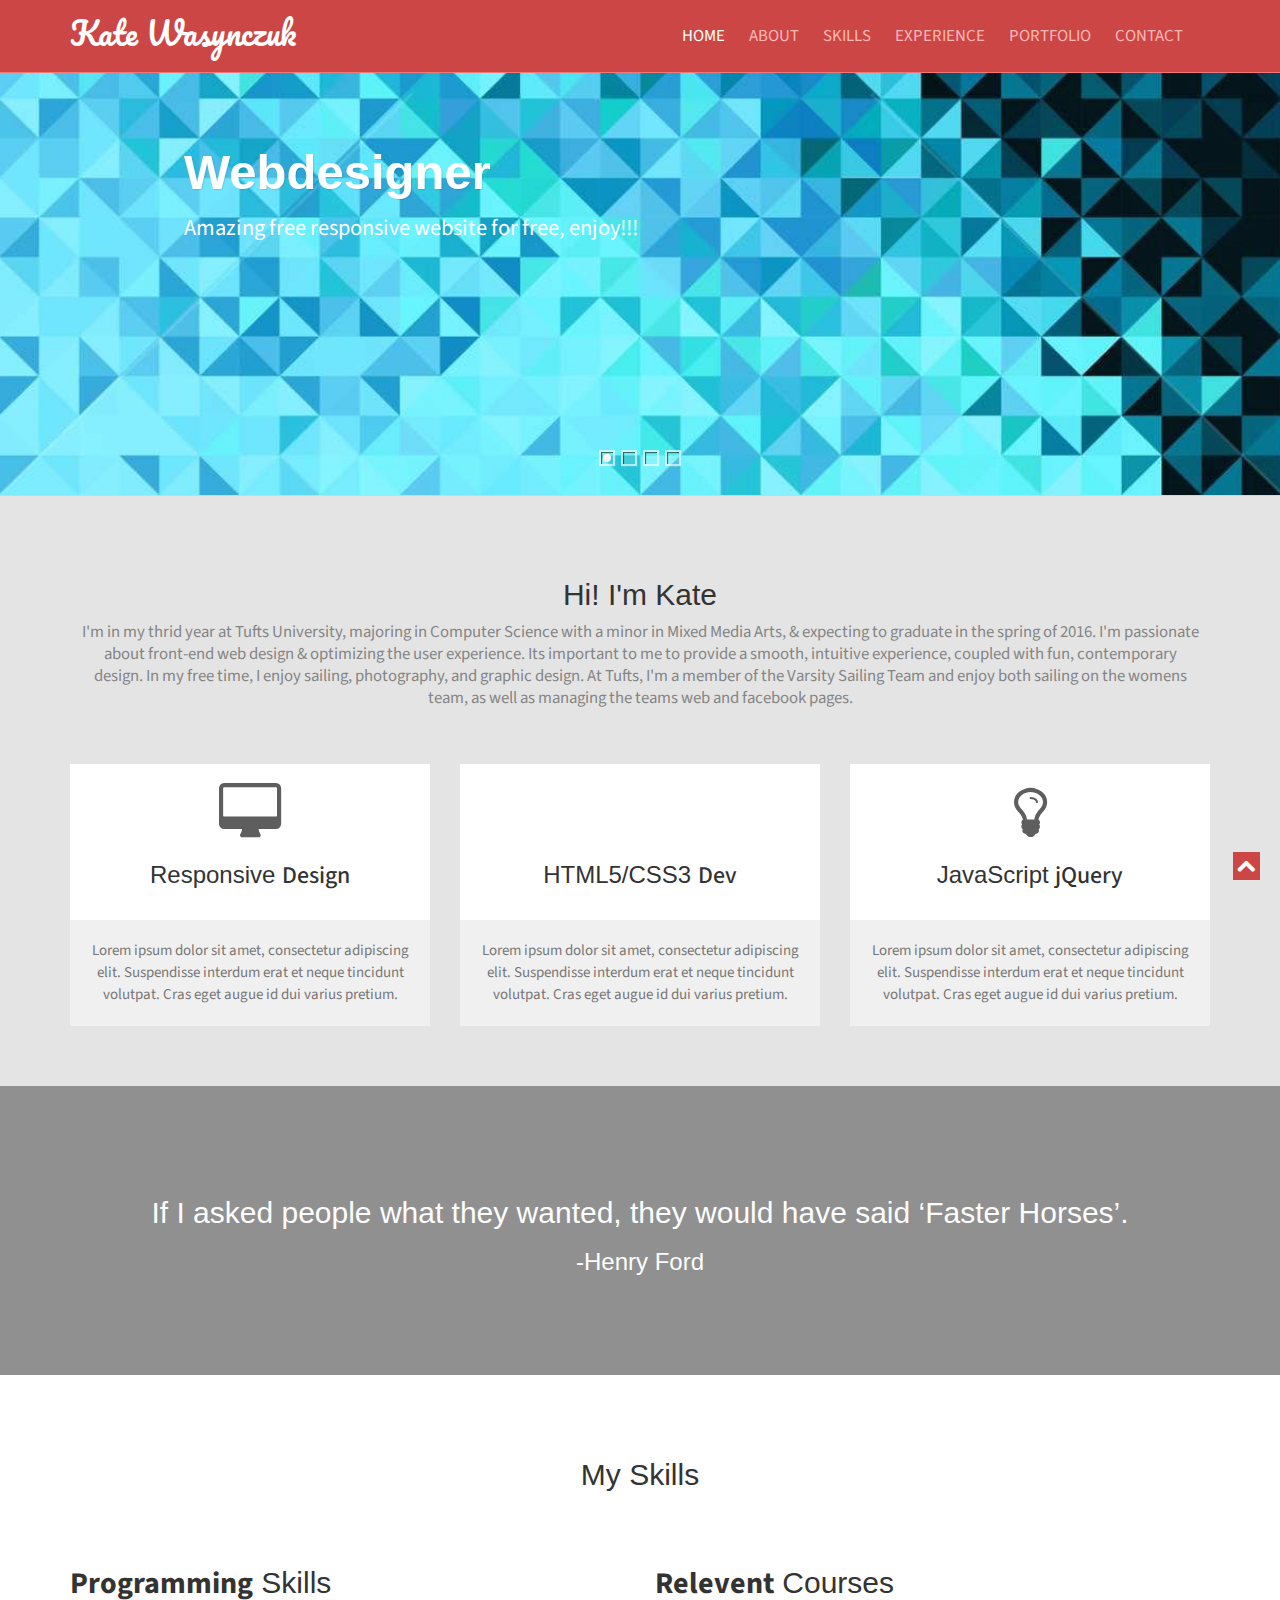
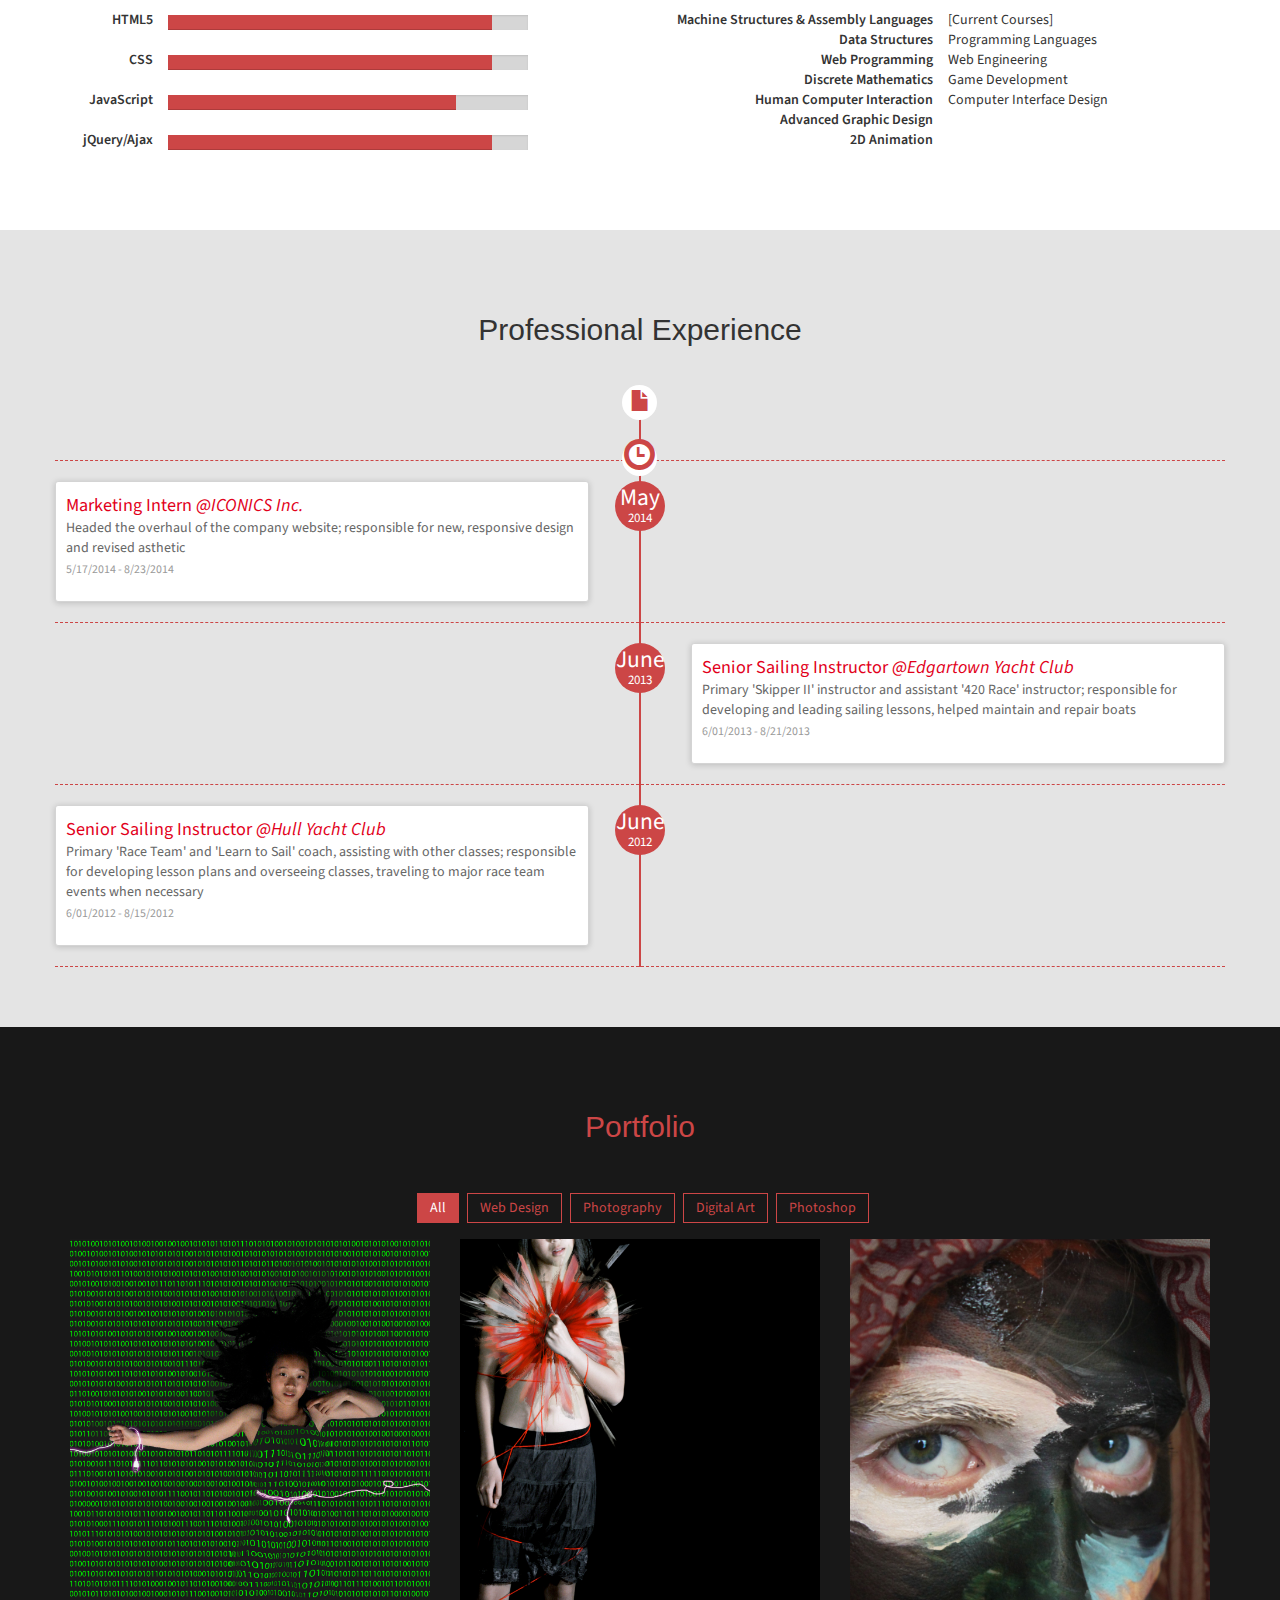
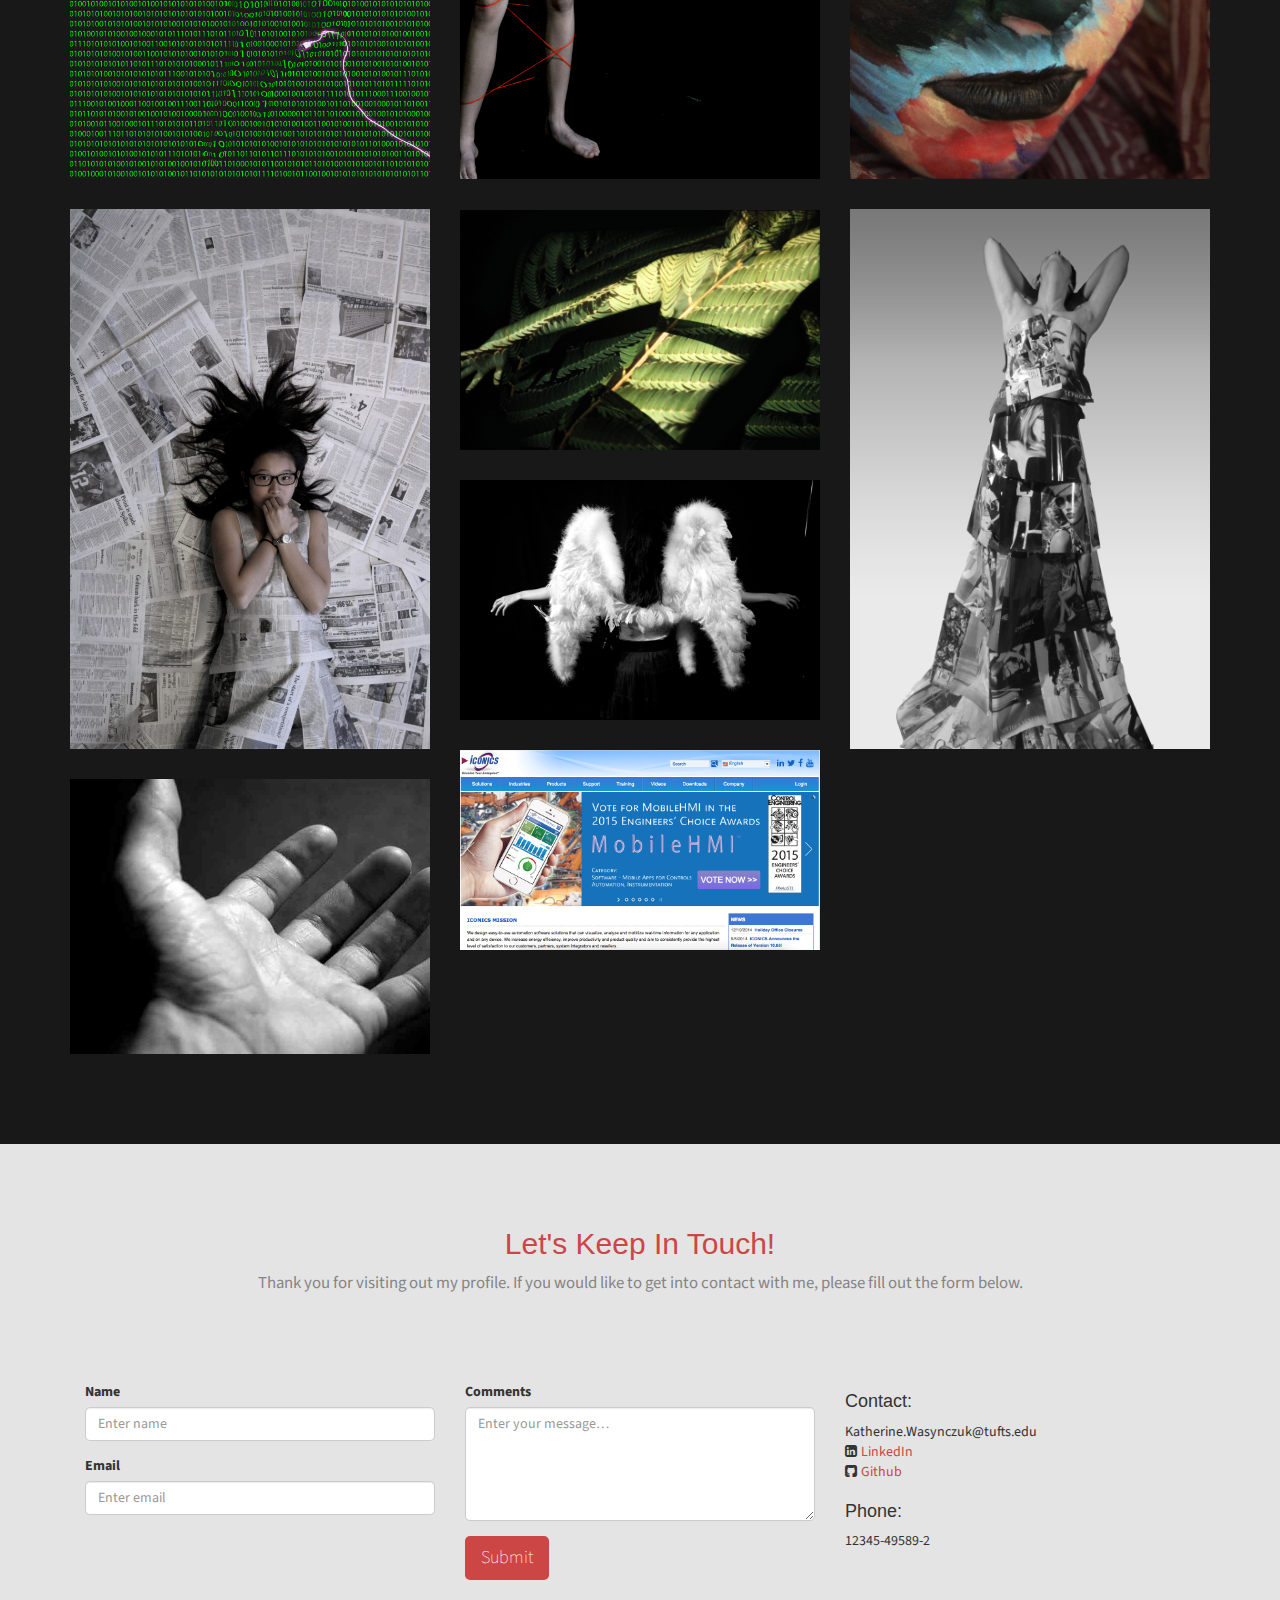
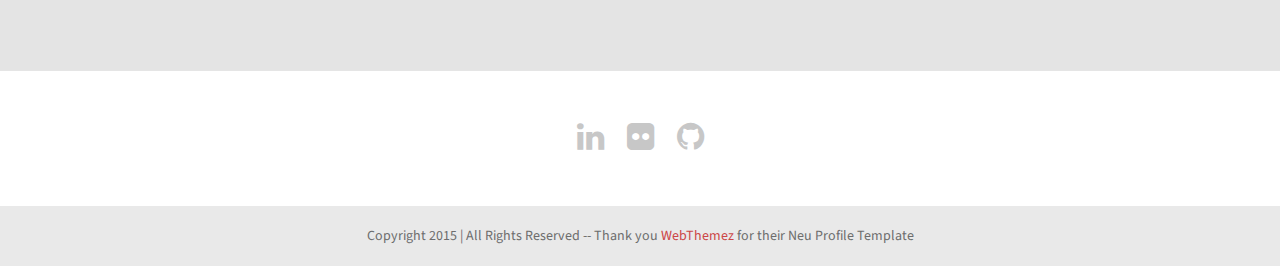
==== commit a24736b0: "links & FA changes" ====
--- a/index.html
+++ b/index.html
@@ -18,8 +18,8 @@
         <script src="http://html5shim.googlecode.com/svn/trunk/html5.js"></script>
     <![endif]-->
     <!--[if lte IE 8]>
-		<script type="text/javascript" src="http://explorercanvas.googlecode.com/svn/trunk/excanvas.js"></script>
-	<![endif]-->
+        <script type="text/javascript" src="http://explorercanvas.googlecode.com/svn/trunk/excanvas.js"></script>
+    <![endif]-->
     <link rel="stylesheet" href="css/bootstrap.min.css" />
     <link rel="stylesheet" type="text/css" href="css/isotope.css" media="screen" />
     <link rel="stylesheet" href="js/fancybox/jquery.fancybox.css" type="text/css" media="screen" />
@@ -88,7 +88,7 @@
                         <p>jQuery: Write Less, Do More...</p>
                         <div class="da-img"></div>
                     </div>
-				    <!--<nav class="da-arrows">
+                    <!--<nav class="da-arrows">
                         <span class="da-arrows-prev"></span>
                         <span class="da-arrows-next"></span>
                     </nav>-->
@@ -125,7 +125,7 @@
 
                 <!-- item -->
                 <div class="col-md-4 text-center tileBox">
-                    <div class="txtHead"><i class="fa fa-css3"></i>
+                    <div class="txtHead"><i class="fa fa-university">&nbsp;</i>
                     <h3>HTML5/CSS3 <span class="id-color">Dev</span></h3></div>
                     <p>Lorem ipsum dolor sit amet, consectetur adipiscing elit. Suspendisse interdum erat et neque tincidunt volutpat. Cras eget augue id dui varius pretium.</p>
                 </div>
@@ -145,7 +145,7 @@
     <section id="quote" class="bg-parlex">
         <div class="parlex-back">
             <div class="container secPad text-center">
-				<h2>If I asked people what they wanted, they would have said ‘Faster Horses’.</h2><h3>-Henry Ford</h3>
+                <h2>If I asked people what they wanted, they would have said ‘Faster Horses’.</h2><h3>-Henry Ford</h3>
             </div>
             <!--/.container-->
         </div>
@@ -153,13 +153,13 @@
     
     <!--Skills-->
     <section id="skills" class="secPad white">
-    	<div class="container">
+        <div class="container">
         <div class="heading text-center">
                 <!-- Heading -->
                 <h2>My Skills</h2>
                 <!--<p>Lorem ipsum dolor sit amet, consectetur adipiscing</p>-->
             </div>
-        	<div class="row">
+            <div class="row">
                 <div class="col-sm-6">
                     <h2><strong>Programming</strong> Skills</h2>
                     <!--<p class="mrgBtm20">
@@ -280,7 +280,7 @@
     
     <!--Experience-->
     <section id="experience" class="secPad">
-    	<div class="container">     
+        <div class="container">     
            <div class="heading text-center">
                 <!-- Heading -->
                 <h2>Professional Experience</h2>
@@ -440,7 +440,7 @@
                 <nav id="filter" class="col-md-12 text-center">
                     <ul>
                         <li><a href="#" class="current btn-theme btn-small" data-filter="*">All</a></li>
-                        <!--<li><a href="#" class="btn-theme btn-small" data-filter=".webdesign">Web Design</a></li>-->
+                        <li><a href="#" class="btn-theme btn-small" data-filter=".webdesign">Web Design</a></li>
                         <li><a href="#" class="btn-theme btn-small" data-filter=".photography">Photography</a></li>
                         <li><a href="#" class="btn-theme btn-small" data-filter=".digital">Digital Art</a></li>
                         <li><a href="#" class="btn-theme btn-small" data-filter=".photoshop">Photoshop</a></li>
@@ -542,14 +542,14 @@
                                 </div>
                             </article>
 
-                            <article class="col-sm-4 isotopeItem photography">
-                                <div class="portfolio-item">
-                                    <img src="images/portfolio/img8.jpg" alt="" />
-                                    <div class="portfolio-desc align-center">
-                                        <div class="folio-info">
-                                            <a href="images/portfolio/img8.jpg" class="fancybox">
-                                                <h5>Project Name</h5>
-                                                <i class="fa fa-arrows-alt fa-2x"></i></a>
+                            <article class="col-sm-4 isotopeItem webdesign">
+                                <div class="portfolio-item">
+                                    <img src="images/portfolio/iconics.png" alt="" />
+                                    <div class="portfolio-desc align-center">
+                                        <div class="folio-info">
+                                            <a href="http://www.iconics.com" class="fancybox">
+                                                <h5>ICONICS inc Web Site</h5>
+                                                <i class="fa fa-arrow-right fa-2x"></i></a>
                                         </div>
                                     </div>
                                 </div>
@@ -578,7 +578,7 @@
         </div>
     </section>
 
-	<!--Contact -->
+    <!--Contact -->
     <section id="contactUs" class="page-section secPad">
         <div class="container">
 
@@ -617,8 +617,8 @@
                     <h4>Contact:</h4>
                     <address>
                         Katherine.Wasynczuk@tufts.edu<br>
-                        <i class="fa fa-linkedin-square">&nbsp;</i>[link]<br>
-                        <i class="fa fa-github-square">&nbsp;</i>[link]
+                        <i class="fa fa-linkedin-square">&nbsp;</i><a href="https://www.linkedin.com/in/kwasynczuk">LinkedIn</a><br>
+                        <i class="fa fa-github-square">&nbsp;</i><a href="https://github.com/kaytea">Github</a>
                         <br>
                     </address>
                     <h4>Phone:</h4>
@@ -633,11 +633,11 @@
     <footer>
         <div class="container">
             <div class="social text-center">
-                <a href="#"><i class="fa fa-twitter"></i></a>
-                <a href="#"><i class="fa fa-facebook"></i></a>
-                <a href="#"><i class="fa fa-dribbble"></i></a>
-                <a href="#"><i class="fa fa-flickr"></i></a>
-                <a href="#"><i class="fa fa-github"></i></a>
+                <a href="https://www.linkedin.com/in/kwasynczuk"><i class="fa fa-linkedin"></i></a>
+                <!--<a href="#"><i class="fa fa-facebook"></i></a>
+                <a href="#"><i class="fa fa-dribbble"></i></a>-->
+                <a href="https://www.flickr.com/photos/72880096@N04/"><i class="fa fa-flickr"></i></a>
+                <a href="https://github.com/kaytea"><i class="fa fa-github"></i></a>
             </div>
 
             <div class="clear"></div>
@@ -649,7 +649,7 @@
         <div class="container">
             <div class="row">
                 <div class="col-sm-12 text-center">
-                    Copyright 2014 | All Rights Reserved  -- Template by <a href="http://webThemez.com">WebThemez.com</a>
+                    Copyright 2015 | All Rights Reserved  -- Thank you <a href="http://webThemez.com">WebThemez</a> for their Neu Profile Template
                 </div>
             </div>
             <!-- / .row -->
